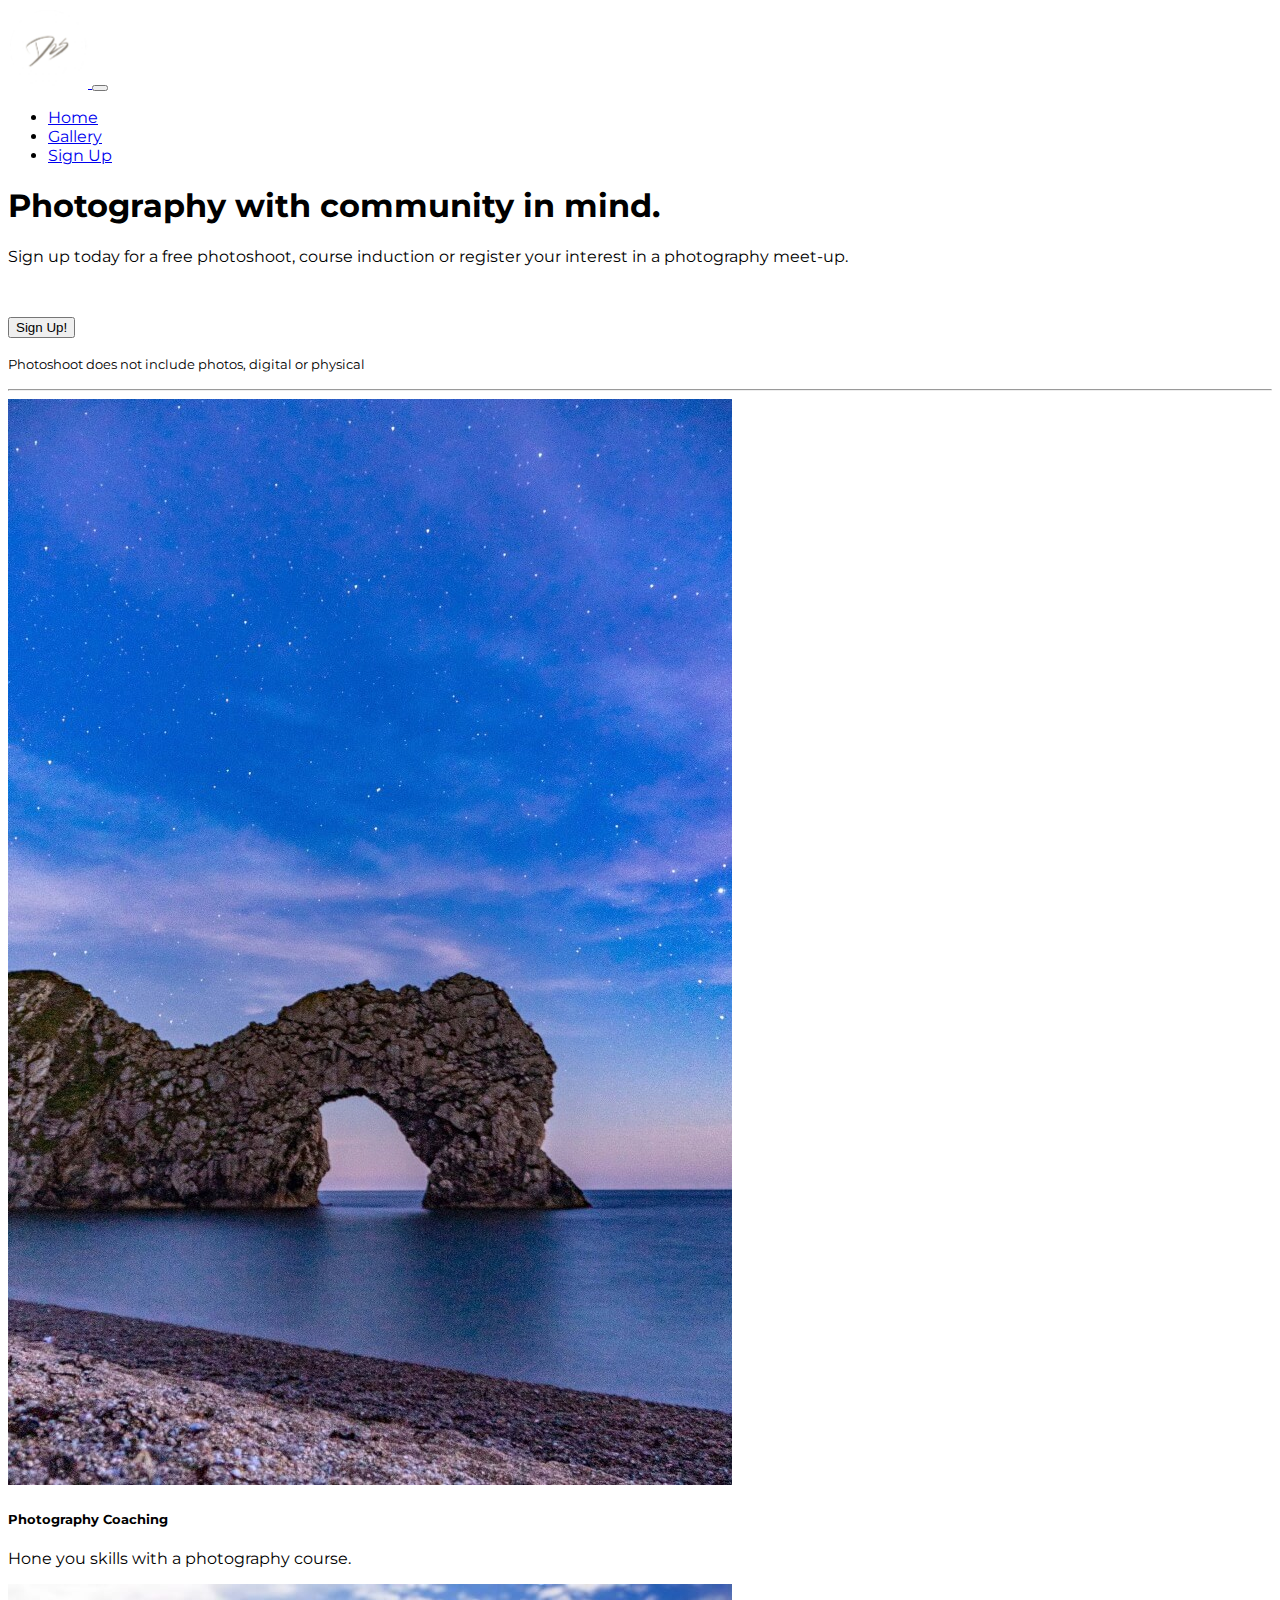
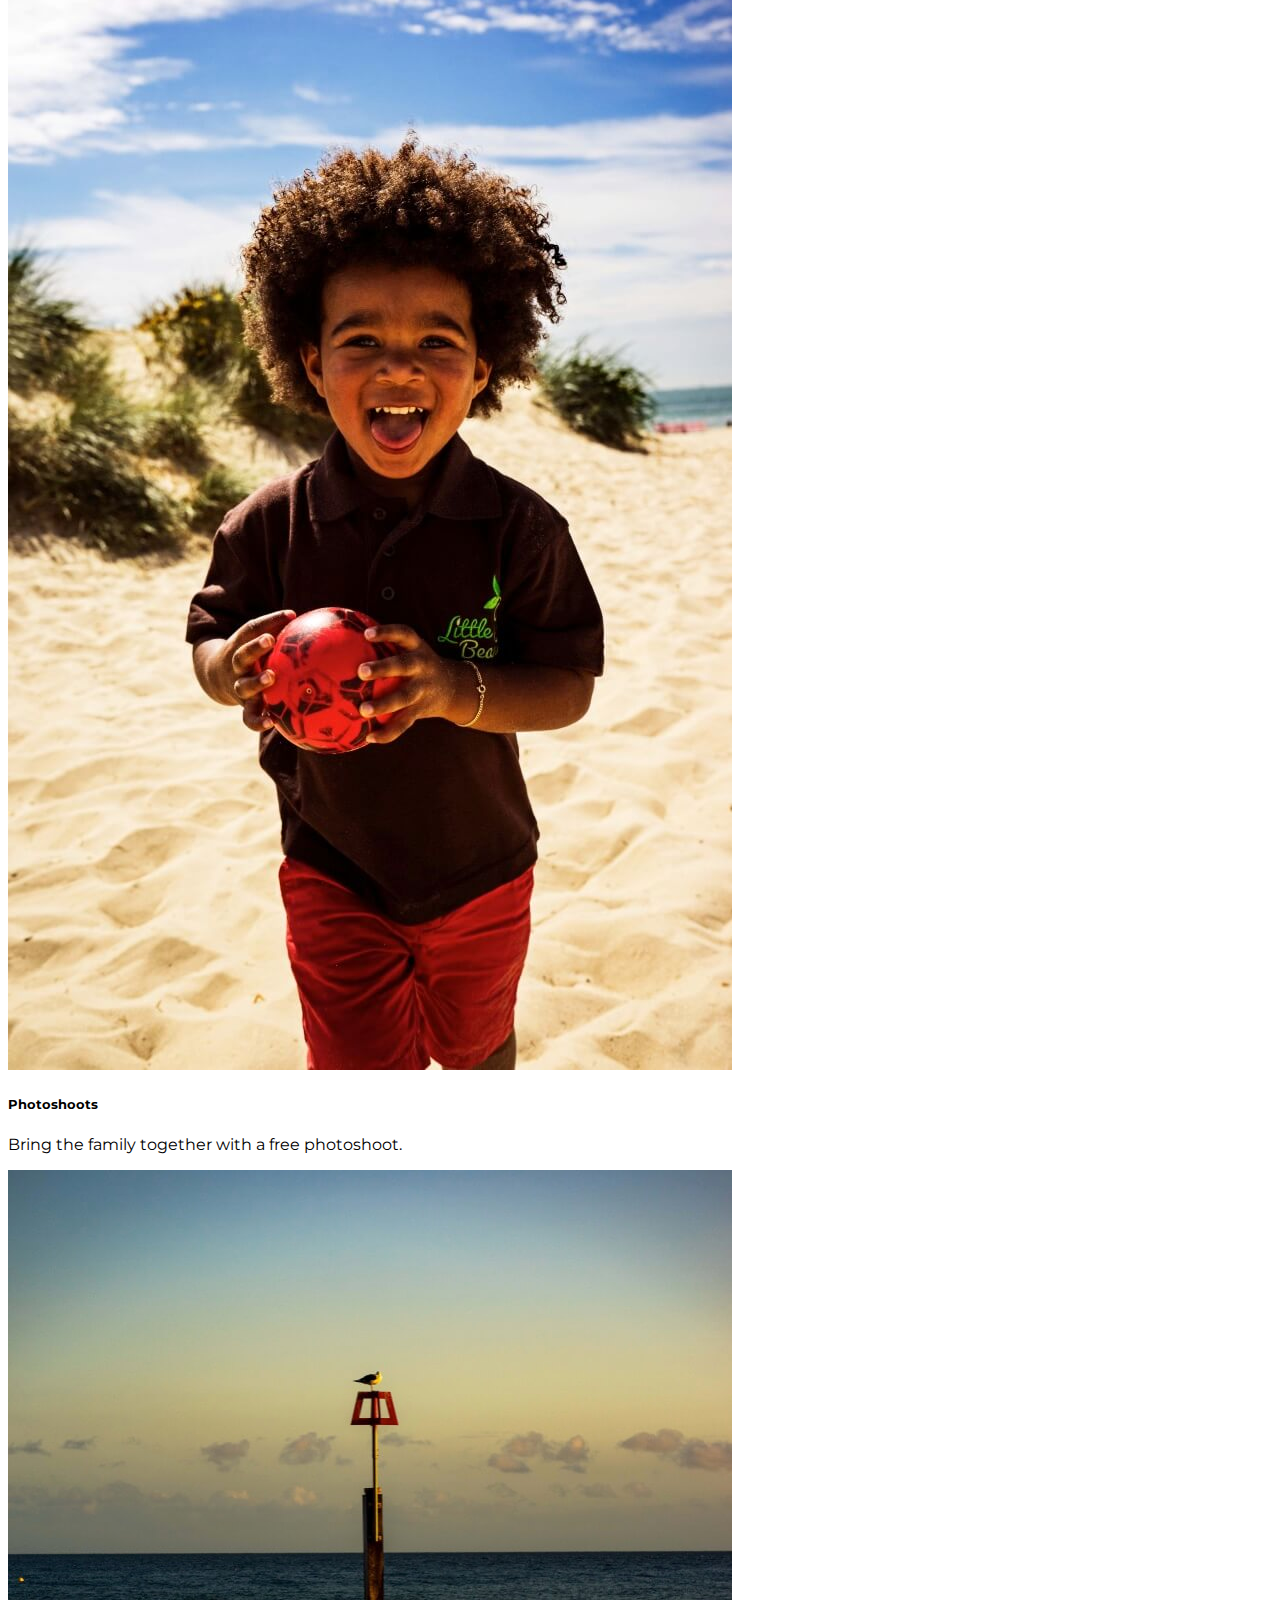
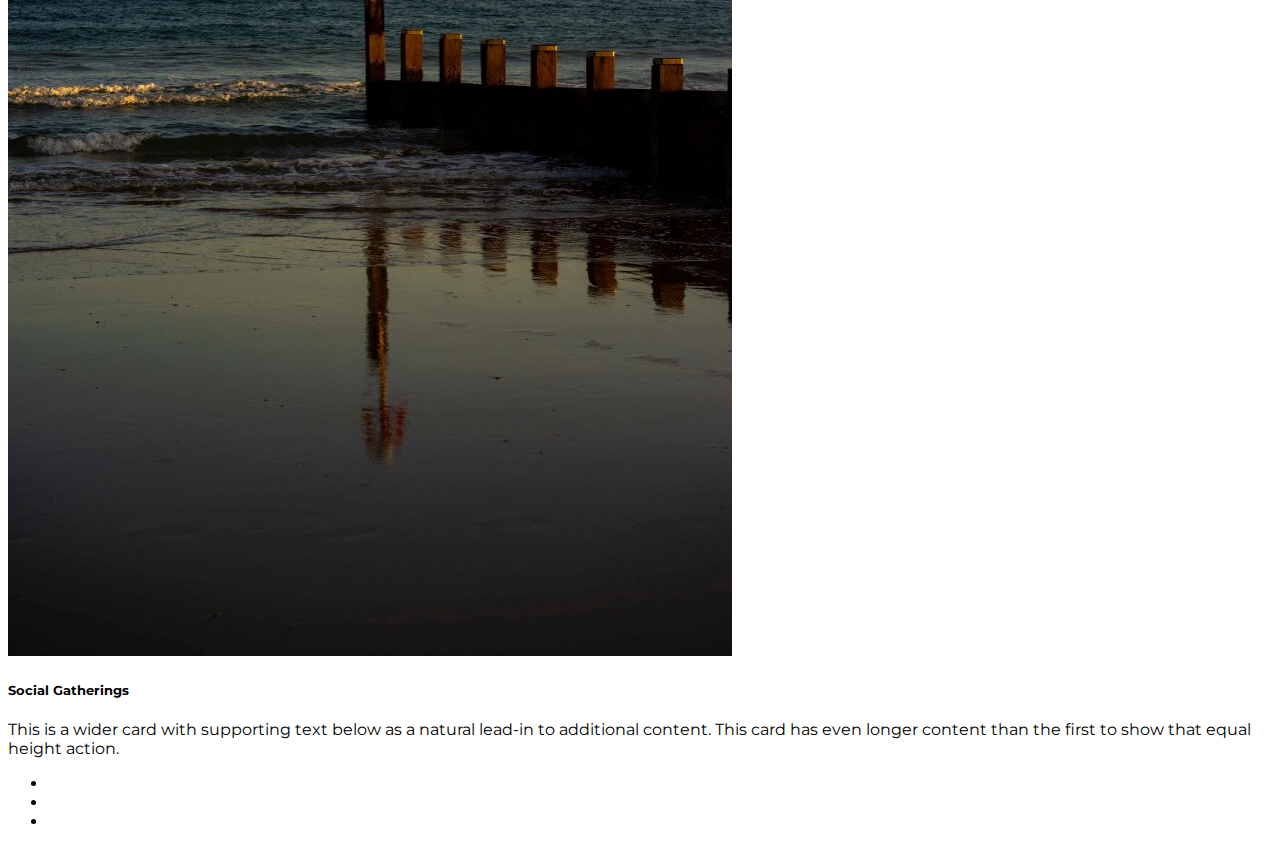
==== assets/index.html @ 5547cff1 "Updated swap out the carousel for jumbotron" ====
<!DOCTYPE html>
<html lang="en">
<head>
    <meta charset="UTF-8">
    <meta name="viewport" content="width=device-width, initial-scale=1.0">
    <title>D25 Photography</title>
    <link rel="stylesheet" href="https://cdn.jsdelivr.net/npm/bootstrap@4.5.3/dist/css/bootstrap.min.css" integrity="sha384-TX8t27EcRE3e/ihU7zmQxVncDAy5uIKz4rEkgIXeMed4M0jlfIDPvg6uqKI2xXr2" crossorigin="anonymous">
    <link rel="preconnect" href="https://fonts.gstatic.com">
    <link rel="stylesheet" href="https://use.fontawesome.com/releases/v5.6.1/css/all.css" integrity="sha384-gfdkjb5BdAXd+lj+gudLWI+BXq4IuLW5IT+brZEZsLFm++aCMlF1V92rMkPaX4PP" crossorigin="anonymous">
    <link href="https://fonts.googleapis.com/css2?family=Montserrat:ital,wght@0,100;0,200;0,300;0,400;0,500;0,600;0,700;1,100;1,200;1,300;1,400;1,500;1,600;1,700&family=Open+Sans:ital,wght@0,300;0,400;0,600;0,700;1,300;1,600;1,700&display=swap" rel="stylesheet">
    <link rel="stylesheet" href="css/style.css" type="text/css" />
</head>
<body>
  <!-- Navigation -->
<nav class="navbar navbar-expand-lg navbar-light">
  <div class="container-fluid">
    <a class="navbar-brand" href="#">
      <img src="./images/D25Photo.jpg" alt="" width="80" height="80" class="d-inline-block align-top">
    </a>
    <button class="navbar-toggler" type="button" data-bs-toggle="collapse" data-bs-target="#navbarNav" aria-controls="navbarNav" aria-expanded="false" aria-label="Toggle navigation">
      <span class="navbar-toggler-icon"></span>
    </button>
    <div class="collapse navbar-collapse" id="navbarNav">
      <ul class="navbar-nav">
        <li class="nav-item">
          <a class="nav-link active" aria-current="page" href="#">Home</a>
        </li>
        <li class="nav-item">
          <a class="nav-link" href="#">Gallery</a>
        </li>
        <li class="nav-item">
          <a class="nav-link" href="#">Sign Up</a>
        </li>
      </ul>
    </div>
  </div>
</nav>
<!-- /.Navigation -->

<!-- Shoutout -->
<div class="row">
            <div class="col-12">
                <section class="shoutout jumbotron text-center">
                    <h1>Photography with community in mind.</h1>
                    <p class="lead">Sign up today for a free photoshoot, course induction or register your interest in a photography meet-up.</p>
                        <span class="d-inline d-sm-none"><br></span>
                    <p><button class="btn btn-lg btn-success" data-toggle="modal" data-target="#signUpModal">Sign Up!</button></p>
                    <p class="text-muted"><small>Photoshoot does not include photos, digital or physical</small></p>
                </section>
            </div>
        </div>
<!-- /.Shoutout -->
<hr>
<!-- Sales Pitch -->
<div class="row row-cols-1 row-cols-md-3 g-4">
  <div class="col">
    <div class="card h-100">
      <img src="./images/DDoor.jpeg" class="card-img-top" alt="...">
      <div class="card-body">
        <h5 class="card-title">Photography Coaching</h5>
        <p class="card-text">Hone you skills with a photography course.</p>
      </div>
    </div>
  </div>
  <div class="col">
    <div class="card h-100">
      <img src="./images/LilBean2.jpeg" class="card-img-top" alt="...">
      <div class="card-body">
        <h5 class="card-title">Photoshoots</h5>
        <p class="card-text">Bring the family together with a free photoshoot.</p>
      </div>
    </div>
  </div>
  <div class="col">
    <div class="card h-100">
      <img src="./images/BBeach.jpeg" class="card-img-top" alt="...">
      <div class="card-body">
        <h5 class="card-title">Social Gatherings</h5>
        <p class="card-text">This is a wider card with supporting text below as a natural lead-in to additional content. This card has even longer content than the first to show that equal height action.</p>
      </div>
    </div>
  </div>
</div>
<!-- /.Sales Pitch -->

<!-- Social -->
<footer>
        <ul class="social-networks text-center">
            <li><a href="https://www.facebook.com" target="_blank"><i class="fab fa-facebook"></i></a></li>
            <li><a href="https://www.twitter.com" target="_blank"><i class="fab fa-twitter-square"></i></a></li>
            <li><a href="https://www.instagram.com" target="_blank"><i class="fab fa-instagram"></i></a></li>
        </ul>
</footer>
<!-- /.Social -->

    <script src="https://code.jquery.com/jquery-3.3.1.slim.min.js" integrity="sha384-q8i/X+965DzO0rT7abK41JStQIAqVgRVzpbzo5smXKp4YfRvH+8abtTE1Pi6jizo" crossorigin="anonymous"></script>
    <script src="https://cdnjs.cloudflare.com/ajax/libs/popper.js/1.14.3/umd/popper.min.js" integrity="sha384-ZMP7rVo3mIykV+2+9J3UJ46jBk0WLaUAdn689aCwoqbBJiSnjAK/l8WvCWPIPm49" crossorigin="anonymous"></script>
    <script src="https://stackpath.bootstrapcdn.com/bootstrap/4.1.3/js/bootstrap.min.js" integrity="sha384-ChfqqxuZUCnJSK3+MXmPNIyE6ZbWh2IMqE241rYiqJxyMiZ6OW/JmZQ5stwEULTy" crossorigin="anonymous"></script>
</body>

</html>
---- assets/css/style.css ----
body {
    font-family: Montserrat, sans-serif;
}
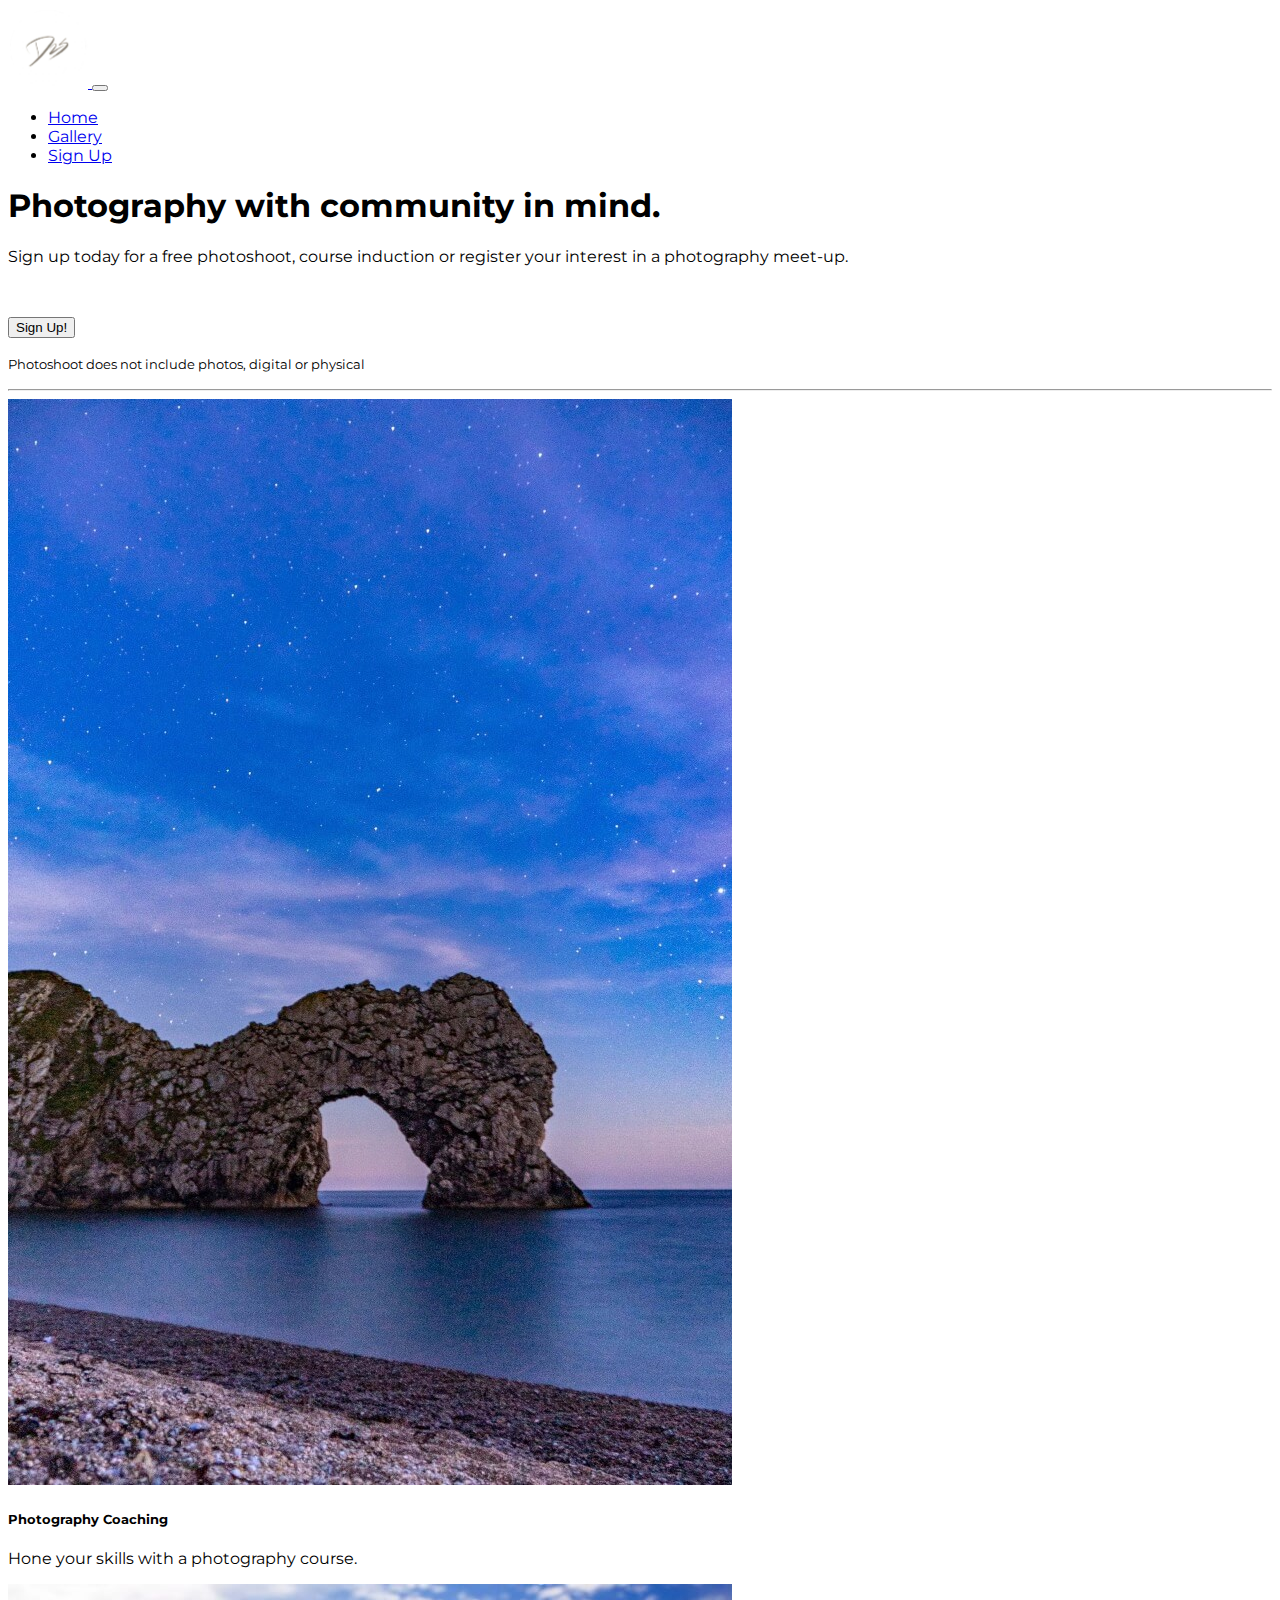
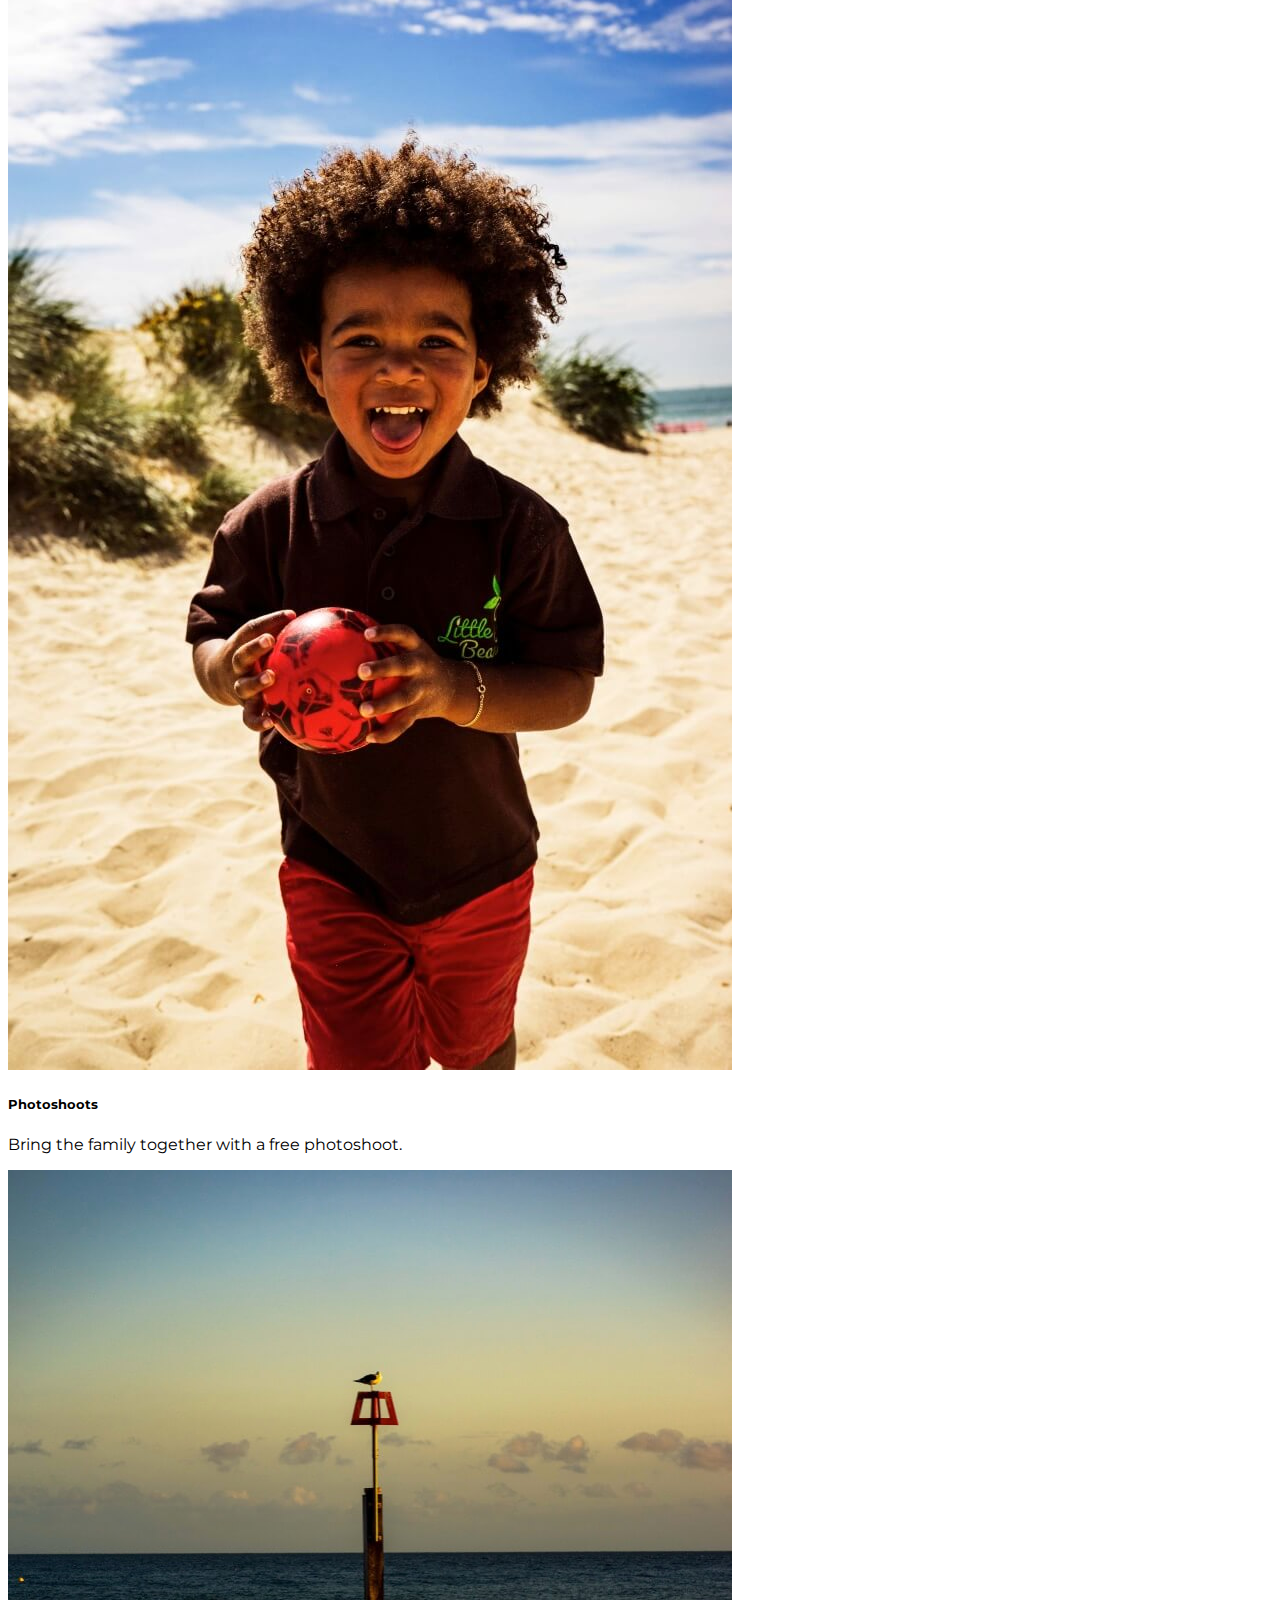
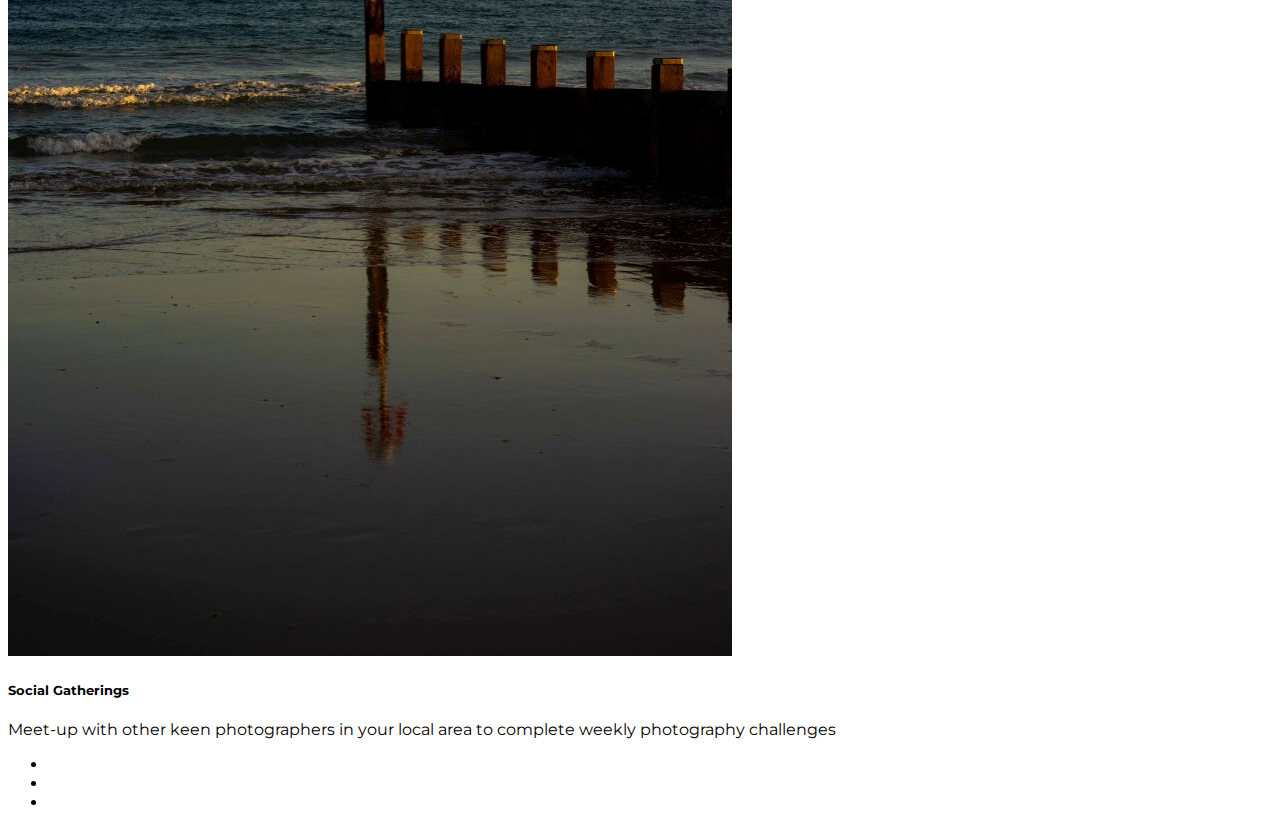
==== commit 0bae366c: "Updated galley page and photos" ====
--- a/assets/index.html
+++ b/assets/index.html
@@ -26,7 +26,7 @@
           <a class="nav-link active" aria-current="page" href="#">Home</a>
         </li>
         <li class="nav-item">
-          <a class="nav-link" href="#">Gallery</a>
+          <a class="nav-link" href="gallery.html">Gallery</a>
         </li>
         <li class="nav-item">
           <a class="nav-link" href="#">Sign Up</a>
@@ -58,7 +58,7 @@
       <img src="./images/DDoor.jpeg" class="card-img-top" alt="...">
       <div class="card-body">
         <h5 class="card-title">Photography Coaching</h5>
-        <p class="card-text">Hone you skills with a photography course.</p>
+        <p class="card-text">Hone your skills with a photography course.</p>
       </div>
     </div>
   </div>
@@ -76,7 +76,7 @@
       <img src="./images/BBeach.jpeg" class="card-img-top" alt="...">
       <div class="card-body">
         <h5 class="card-title">Social Gatherings</h5>
-        <p class="card-text">This is a wider card with supporting text below as a natural lead-in to additional content. This card has even longer content than the first to show that equal height action.</p>
+        <p class="card-text">Meet-up with other keen photographers in your local area to complete weekly photography challenges</p>
       </div>
     </div>
   </div>
--- a/assets/css/style.css
+++ b/assets/css/style.css
@@ -2,3 +2,14 @@
     font-family: Montserrat, sans-serif;
 }
 
+.photo-gallery {
+    clear: both;
+    line-height: 0;
+    column-count: 4;
+    column-gap: 5px;
+    
+}
+
+.photo-gallery img{
+    width: 100%;
+}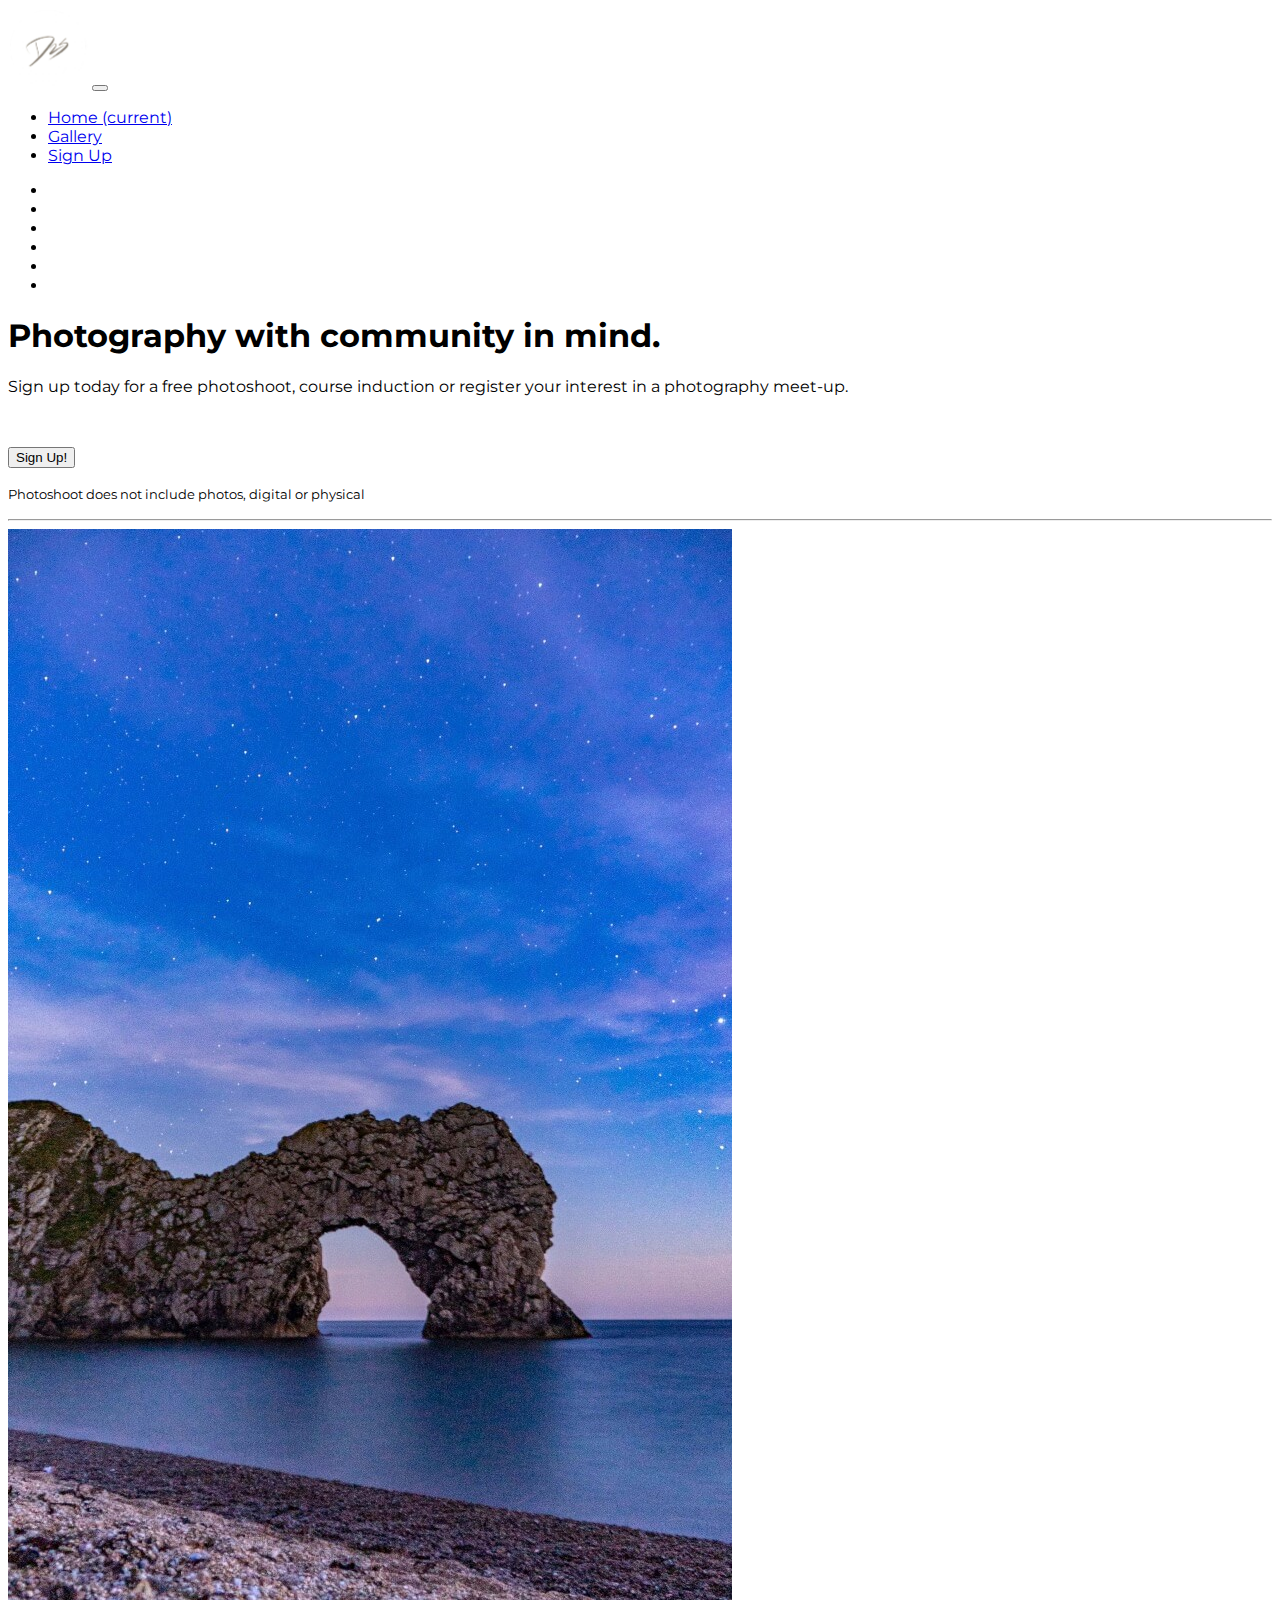
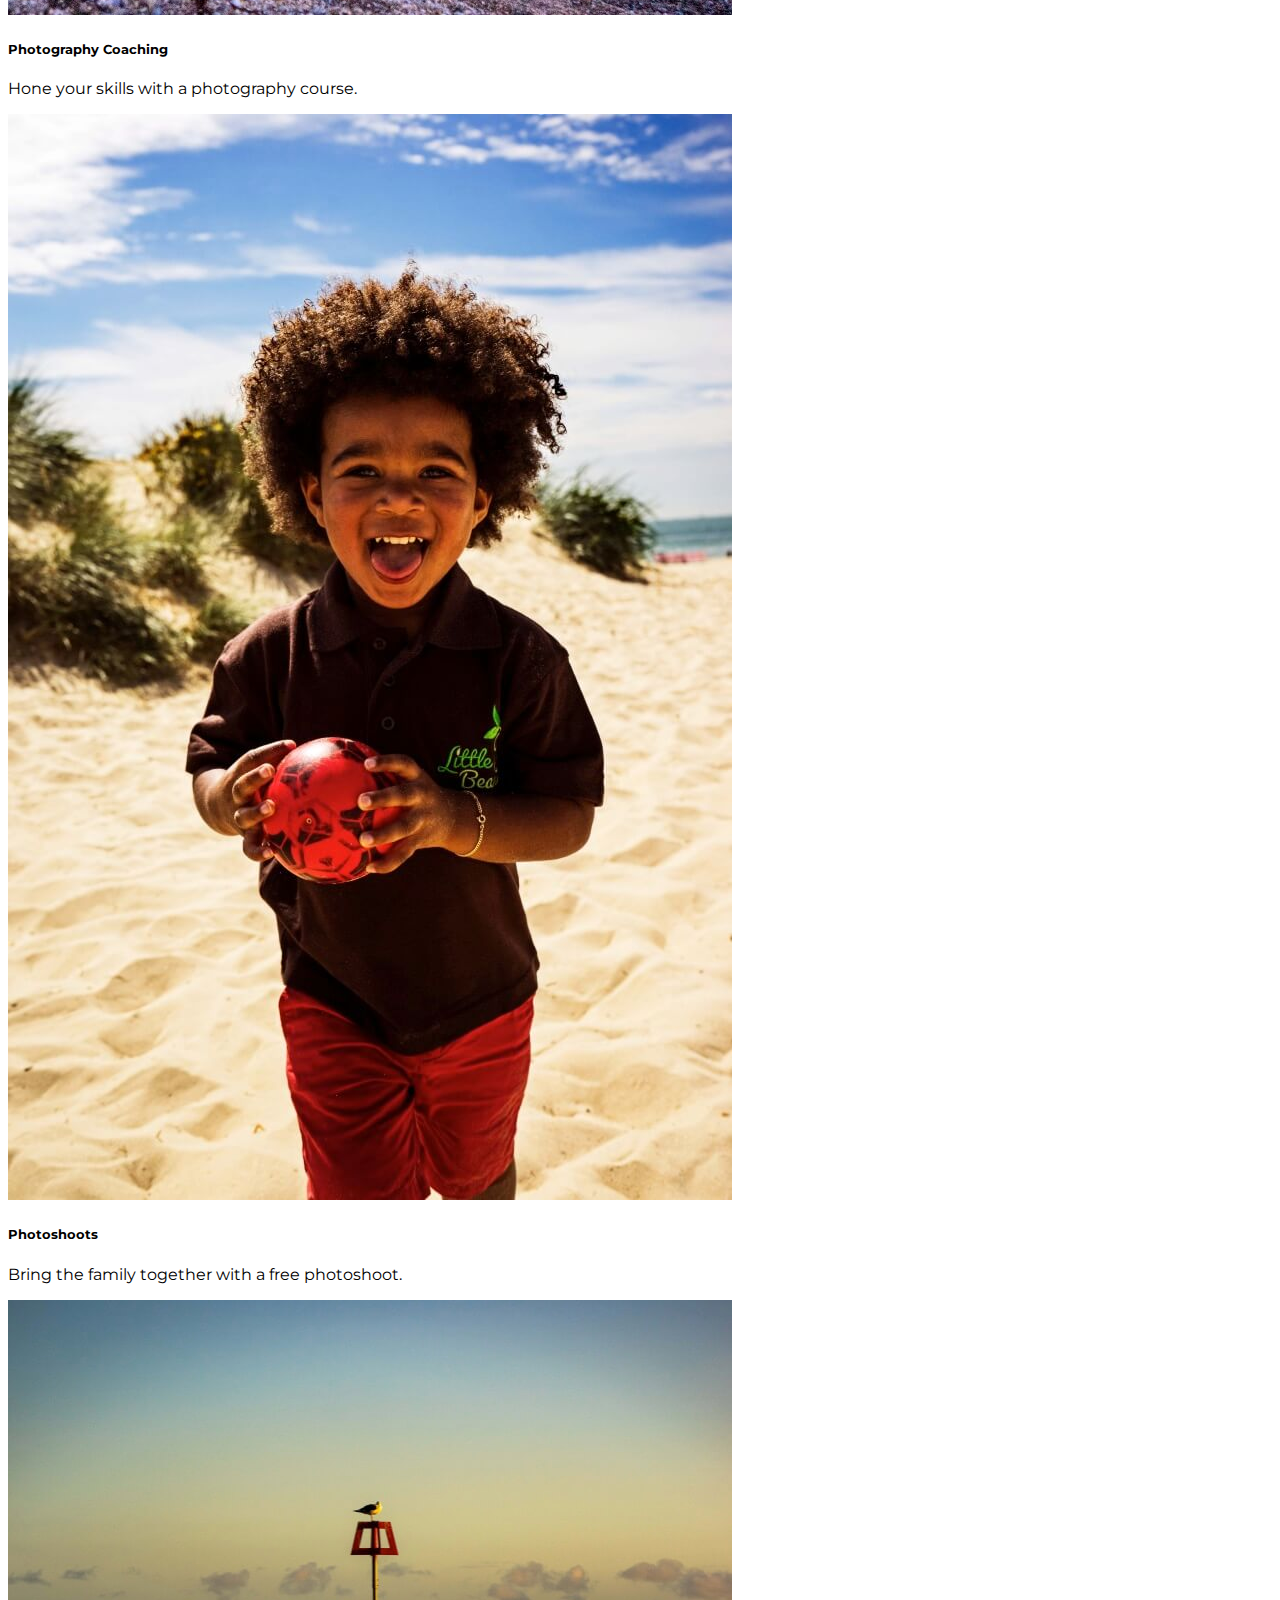
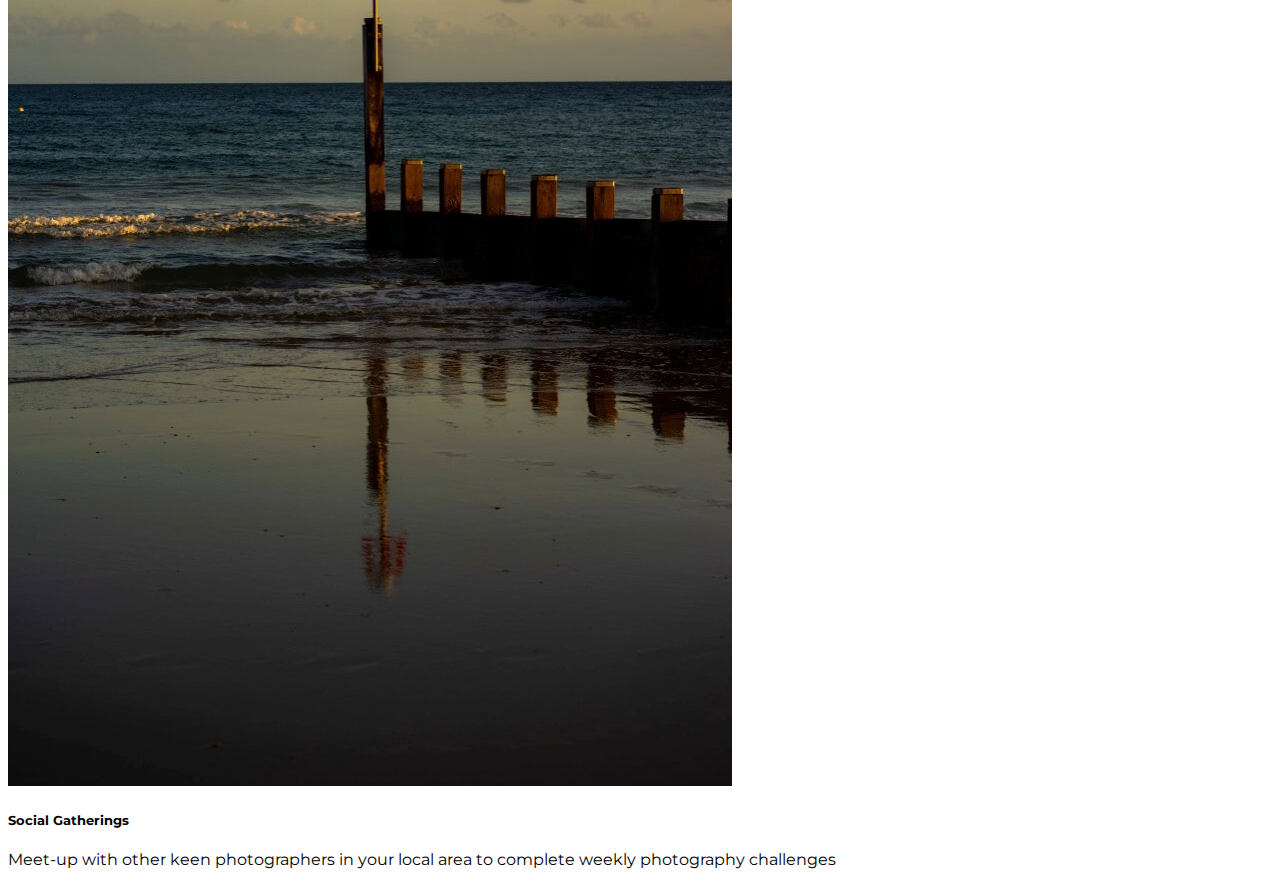
==== commit fbc50f3c: "Updated navbar by adding social links, added cards to gallery and setup signup page" ====
--- a/assets/index.html
+++ b/assets/index.html
@@ -12,29 +12,38 @@
 </head>
 <body>
   <!-- Navigation -->
-<nav class="navbar navbar-expand-lg navbar-light">
-  <div class="container-fluid">
-    <a class="navbar-brand" href="#">
-      <img src="./images/D25Photo.jpg" alt="" width="80" height="80" class="d-inline-block align-top">
-    </a>
-    <button class="navbar-toggler" type="button" data-bs-toggle="collapse" data-bs-target="#navbarNav" aria-controls="navbarNav" aria-expanded="false" aria-label="Toggle navigation">
-      <span class="navbar-toggler-icon"></span>
-    </button>
-    <div class="collapse navbar-collapse" id="navbarNav">
-      <ul class="navbar-nav">
-        <li class="nav-item">
-          <a class="nav-link active" aria-current="page" href="#">Home</a>
-        </li>
-        <li class="nav-item">
-          <a class="nav-link" href="gallery.html">Gallery</a>
-        </li>
-        <li class="nav-item">
-          <a class="nav-link" href="#">Sign Up</a>
+<header>
+   <div class="navigation-container"></div>
+   <nav class="navbar navbar-light navbar-expand-sm">
+       <img src="./images/D25Photo.jpg" width="80" height="80" alt="D25 Photography Logo" loading="lazy">
+  <button class="navbar-toggler" type="button" data-toggle="collapse" data-target="#navbarText" aria-controls="navbarText" aria-expanded="false" aria-label="Toggle navigation">
+    <span class="navbar-toggler-icon"></span>
+  </button>
+  <div class="collapse navbar-collapse" id="navbarText">
+    <ul class="navbar-nav mr-auto">
+      <li class="nav-item active">
+        <a class="nav-link" href="index.html">Home <span class="sr-only">(current)</span></a>
+      </li>
+      <li class="nav-item">
+        <a class="nav-link" href="gallery.html">Gallery</a>
+      </li>
+       <li class="nav-item">
+        <a class="nav-link" href="signup.html">Sign Up</a></li>
+    </ul>
+    <ul class="navbar-nav flex-row flex-wrap ms-md-auto">
+         <li class="nav-item col-6 col-md-auto">
+         <li><a href="https://www.facebook.com" target="_blank"><i class="fab fa-facebook"></i></a></li>
+         </li>
+         <li class="nav-item col-6 col-md-auto">
+         <li><a href="https://www.twitter.com" target="_blank"><i class="fab fa-twitter-square"></i></a></li>
+         </li>
+         <li class="nav-item col-6 col-md-auto">
+         <li><a href="https://www.instagram.com" target="_blank"><i class="fab fa-instagram"></i></a></li>
         </li>
       </ul>
     </div>
-  </div>
-</nav>
+   </nav>
+</header>
 <!-- /.Navigation -->
 
 <!-- Shoutout -->
@@ -83,16 +92,6 @@
 </div>
 <!-- /.Sales Pitch -->
 
-<!-- Social -->
-<footer>
-        <ul class="social-networks text-center">
-            <li><a href="https://www.facebook.com" target="_blank"><i class="fab fa-facebook"></i></a></li>
-            <li><a href="https://www.twitter.com" target="_blank"><i class="fab fa-twitter-square"></i></a></li>
-            <li><a href="https://www.instagram.com" target="_blank"><i class="fab fa-instagram"></i></a></li>
-        </ul>
-</footer>
-<!-- /.Social -->
-
     <script src="https://code.jquery.com/jquery-3.3.1.slim.min.js" integrity="sha384-q8i/X+965DzO0rT7abK41JStQIAqVgRVzpbzo5smXKp4YfRvH+8abtTE1Pi6jizo" crossorigin="anonymous"></script>
     <script src="https://cdnjs.cloudflare.com/ajax/libs/popper.js/1.14.3/umd/popper.min.js" integrity="sha384-ZMP7rVo3mIykV+2+9J3UJ46jBk0WLaUAdn689aCwoqbBJiSnjAK/l8WvCWPIPm49" crossorigin="anonymous"></script>
     <script src="https://stackpath.bootstrapcdn.com/bootstrap/4.1.3/js/bootstrap.min.js" integrity="sha384-ChfqqxuZUCnJSK3+MXmPNIyE6ZbWh2IMqE241rYiqJxyMiZ6OW/JmZQ5stwEULTy" crossorigin="anonymous"></script>
--- a/assets/css/style.css
+++ b/assets/css/style.css
@@ -1,5 +1,9 @@
 body {
     font-family: Montserrat, sans-serif;
+}
+
+#i {
+ color: black;
 }
 
 .photo-gallery {
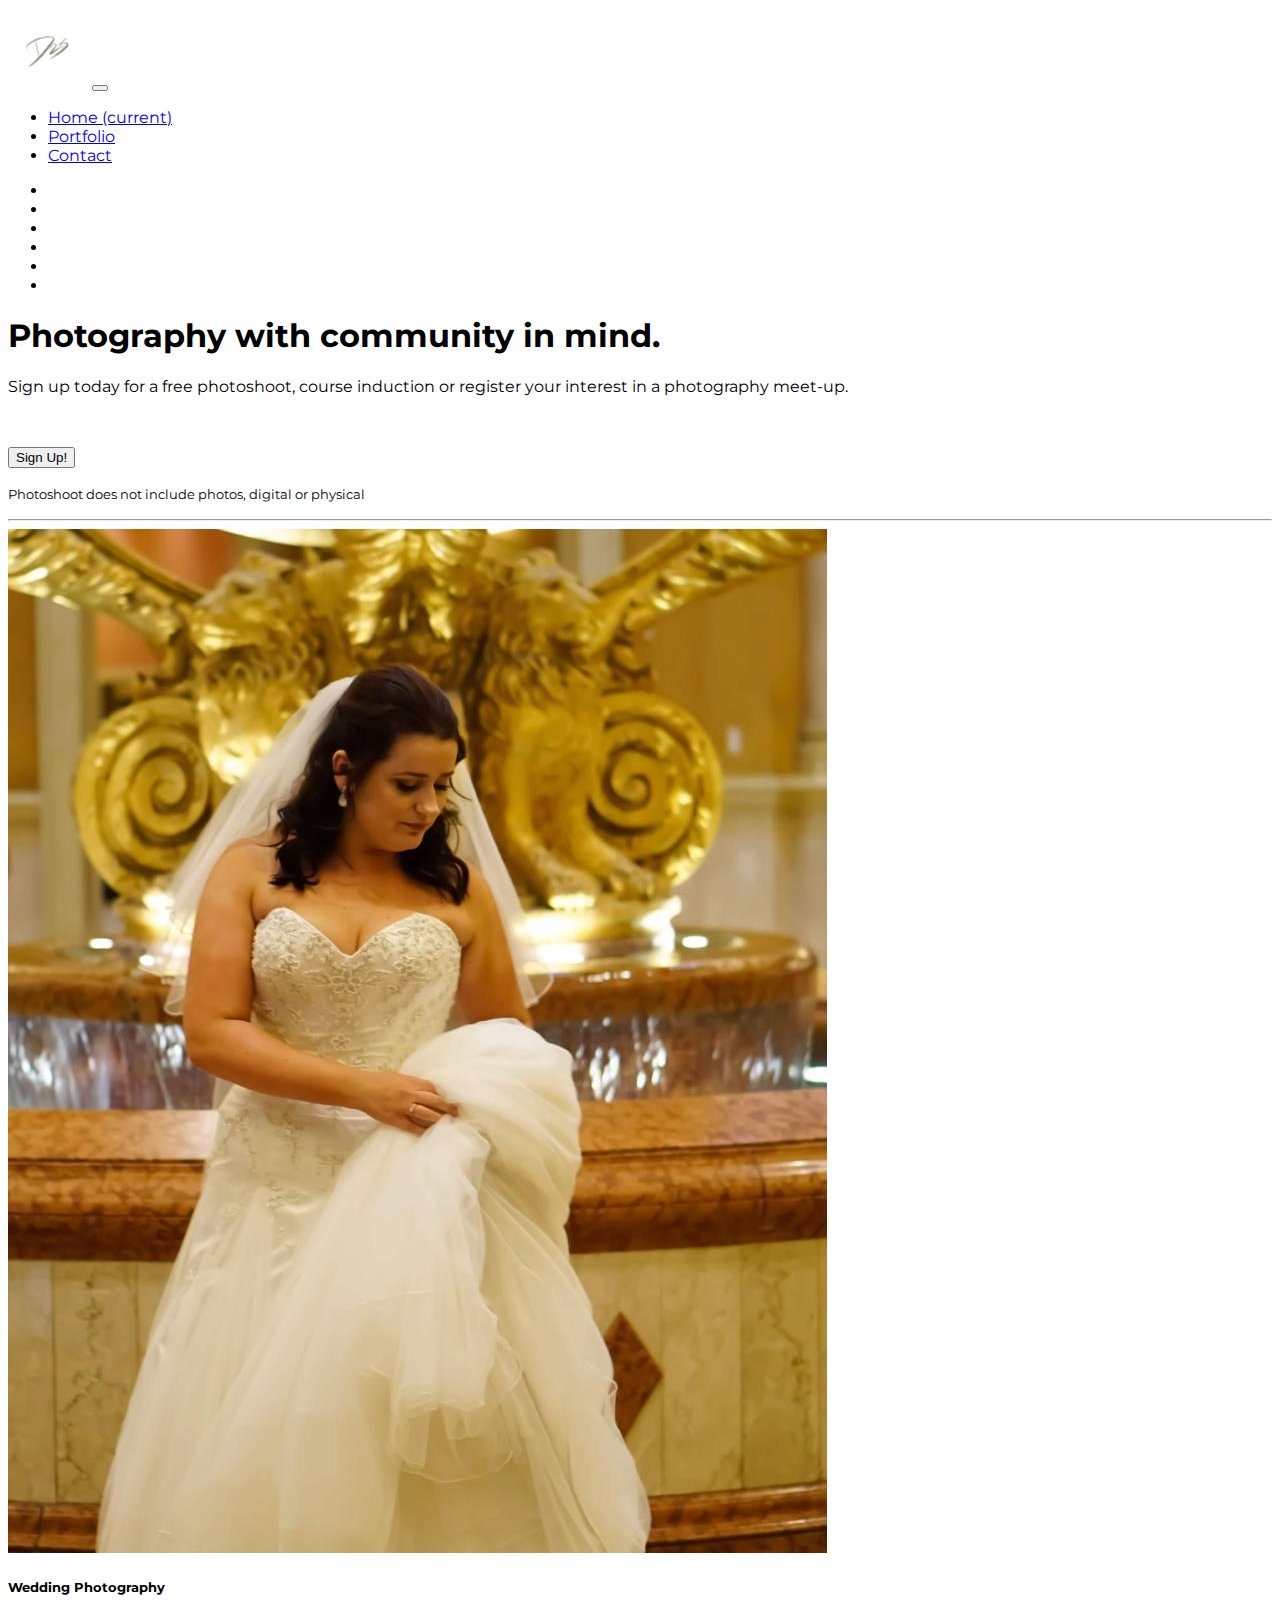
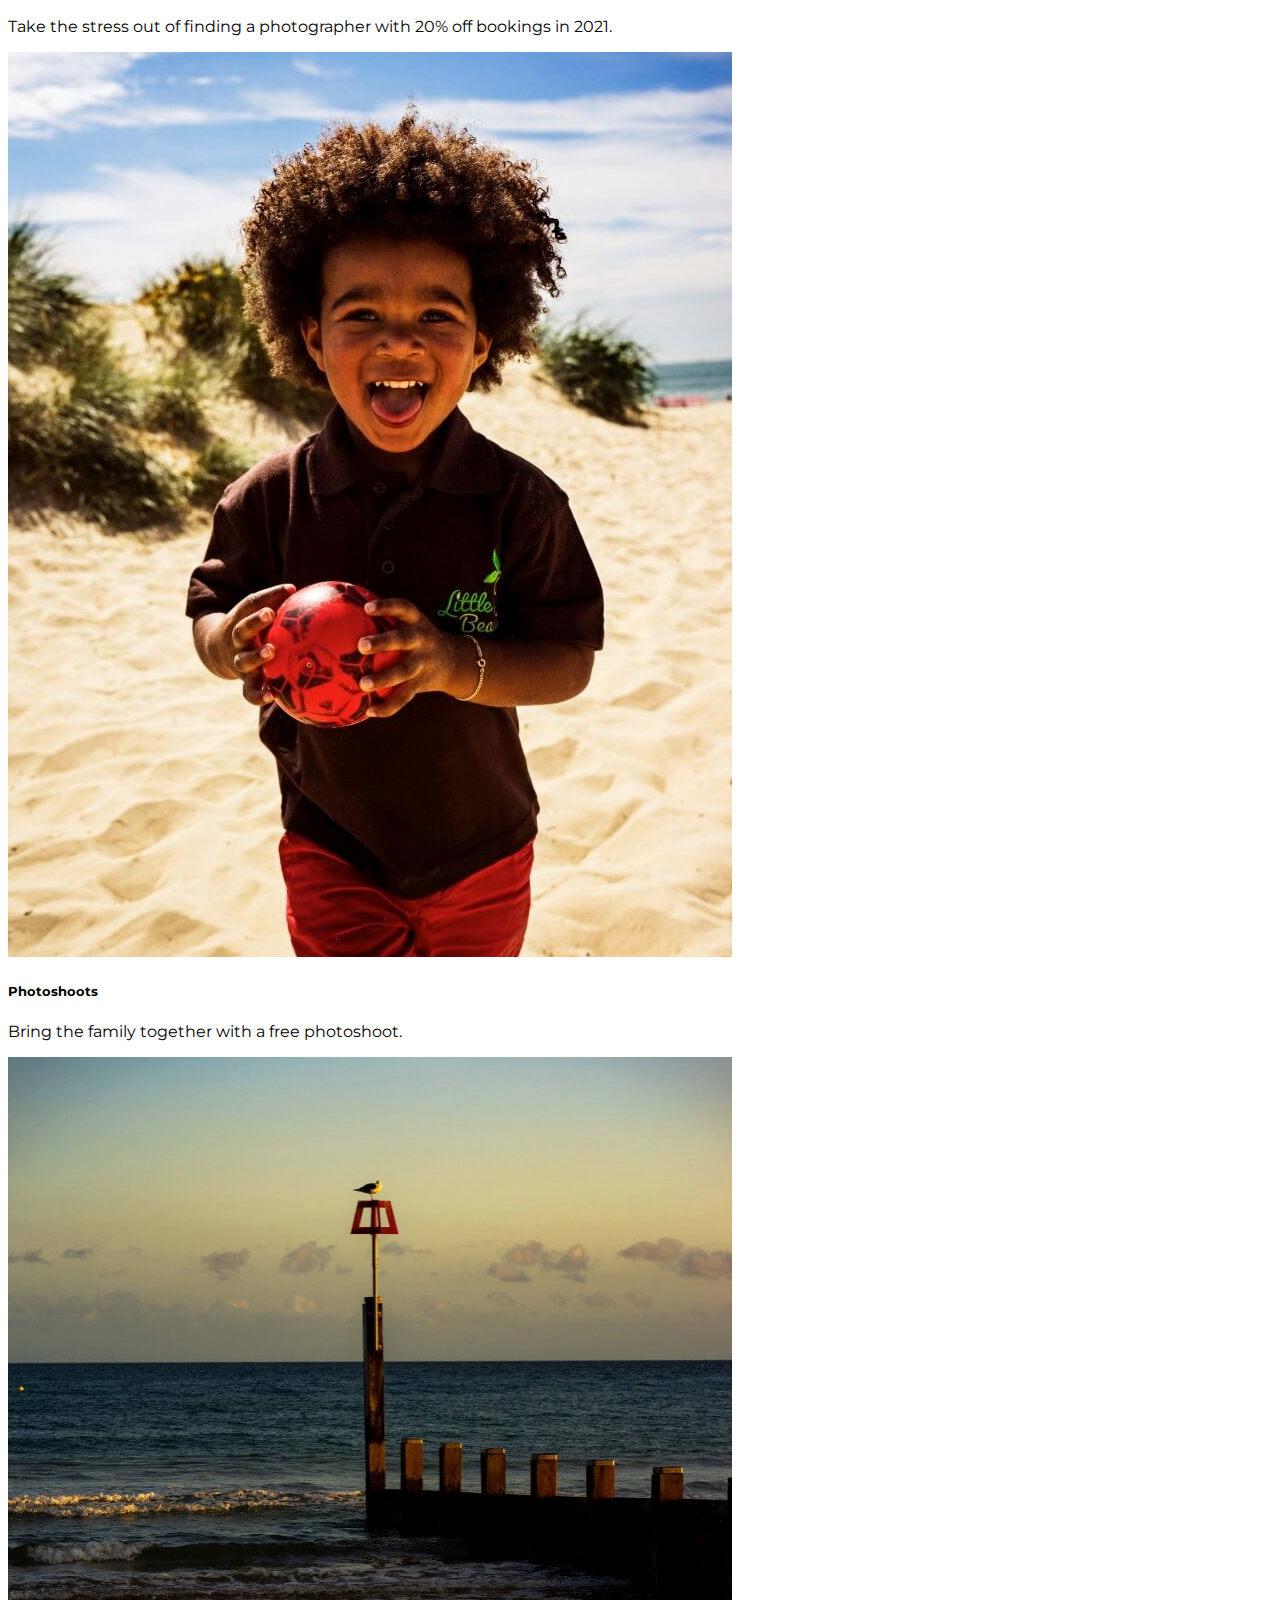
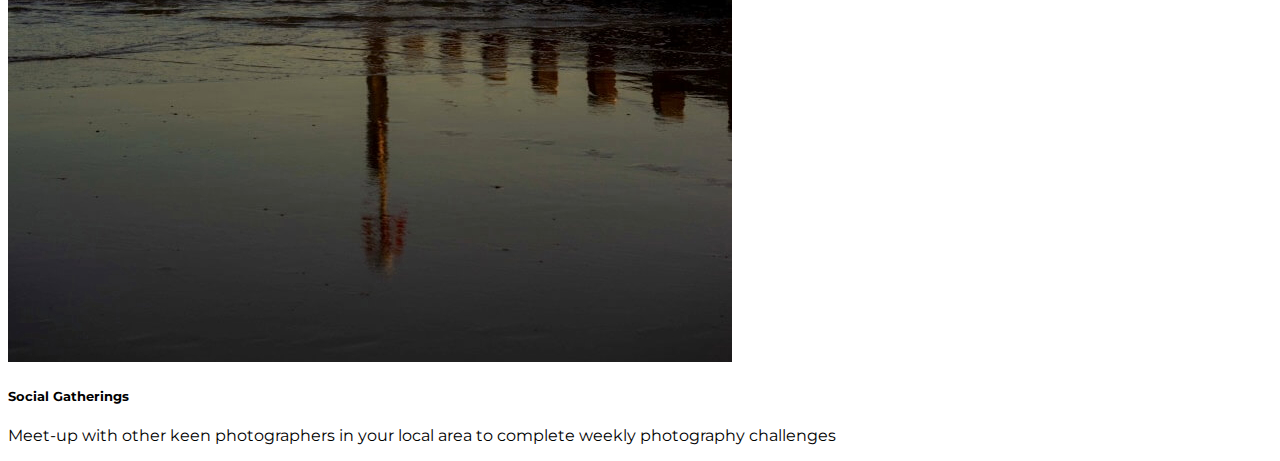
==== commit e02e9842: "Updated Home with new photos and a wedding sale feature.  Portfolio with new photos and less cards f" ====
--- a/assets/index.html
+++ b/assets/index.html
@@ -22,13 +22,11 @@
   <div class="collapse navbar-collapse" id="navbarText">
     <ul class="navbar-nav mr-auto">
       <li class="nav-item active">
-        <a class="nav-link" href="index.html">Home <span class="sr-only">(current)</span></a>
-      </li>
+        <a class="nav-link" href="index.html">Home <span class="sr-only">(current)</span></a></li>
       <li class="nav-item">
-        <a class="nav-link" href="gallery.html">Gallery</a>
-      </li>
+        <a class="nav-link" href="gallery.html">Portfolio</a></li>
        <li class="nav-item">
-        <a class="nav-link" href="signup.html">Sign Up</a></li>
+        <a class="nav-link" href="signup.html">Contact</a></li>
     </ul>
     <ul class="navbar-nav flex-row flex-wrap ms-md-auto">
          <li class="nav-item col-6 col-md-auto">
@@ -64,10 +62,10 @@
 <div class="row row-cols-1 row-cols-md-3 g-4">
   <div class="col">
     <div class="card h-100">
-      <img src="./images/DDoor.jpeg" class="card-img-top" alt="...">
+      <img src="./images/WeddingP.jpeg" class="card-img-top" alt="...">
       <div class="card-body">
-        <h5 class="card-title">Photography Coaching</h5>
-        <p class="card-text">Hone your skills with a photography course.</p>
+        <h5 class="card-title">Wedding Photography</h5>
+        <p class="card-text">Take the stress out of finding a photographer with 20% off bookings in 2021.</p>
       </div>
     </div>
   </div>
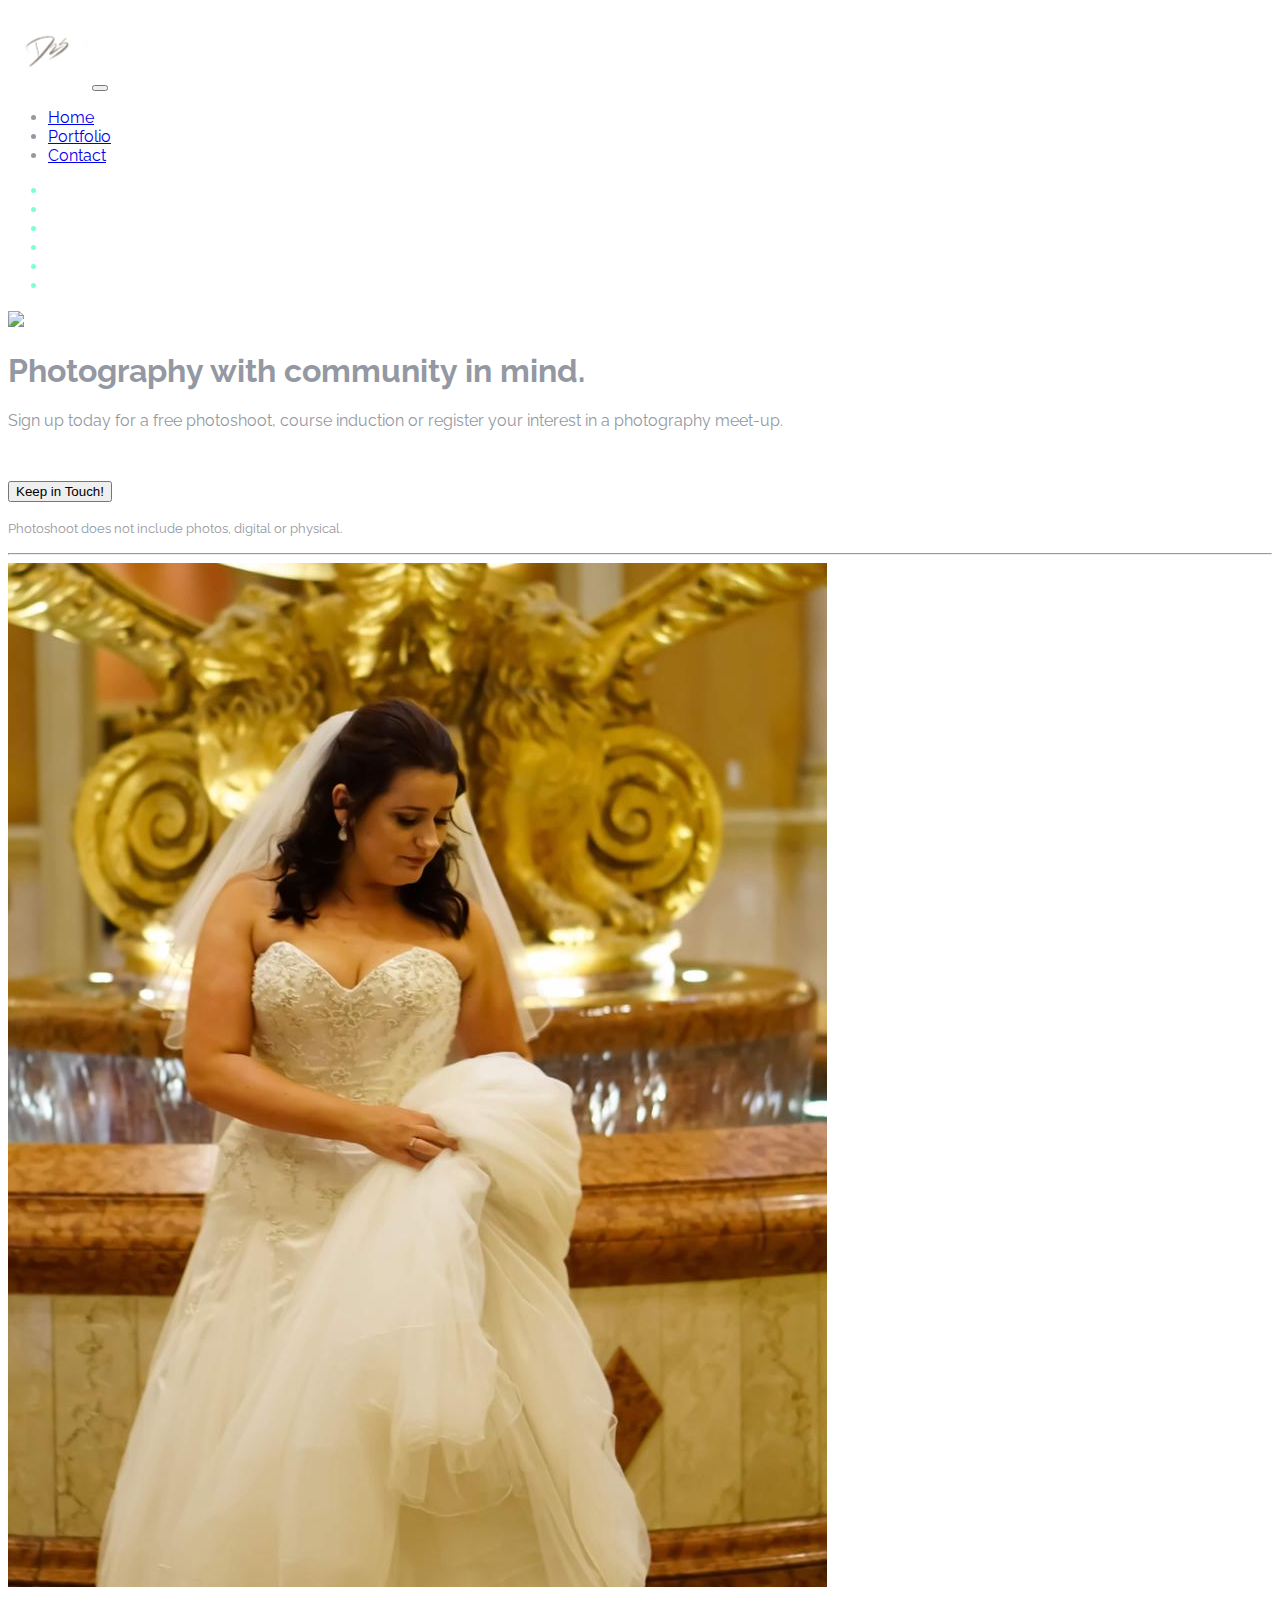
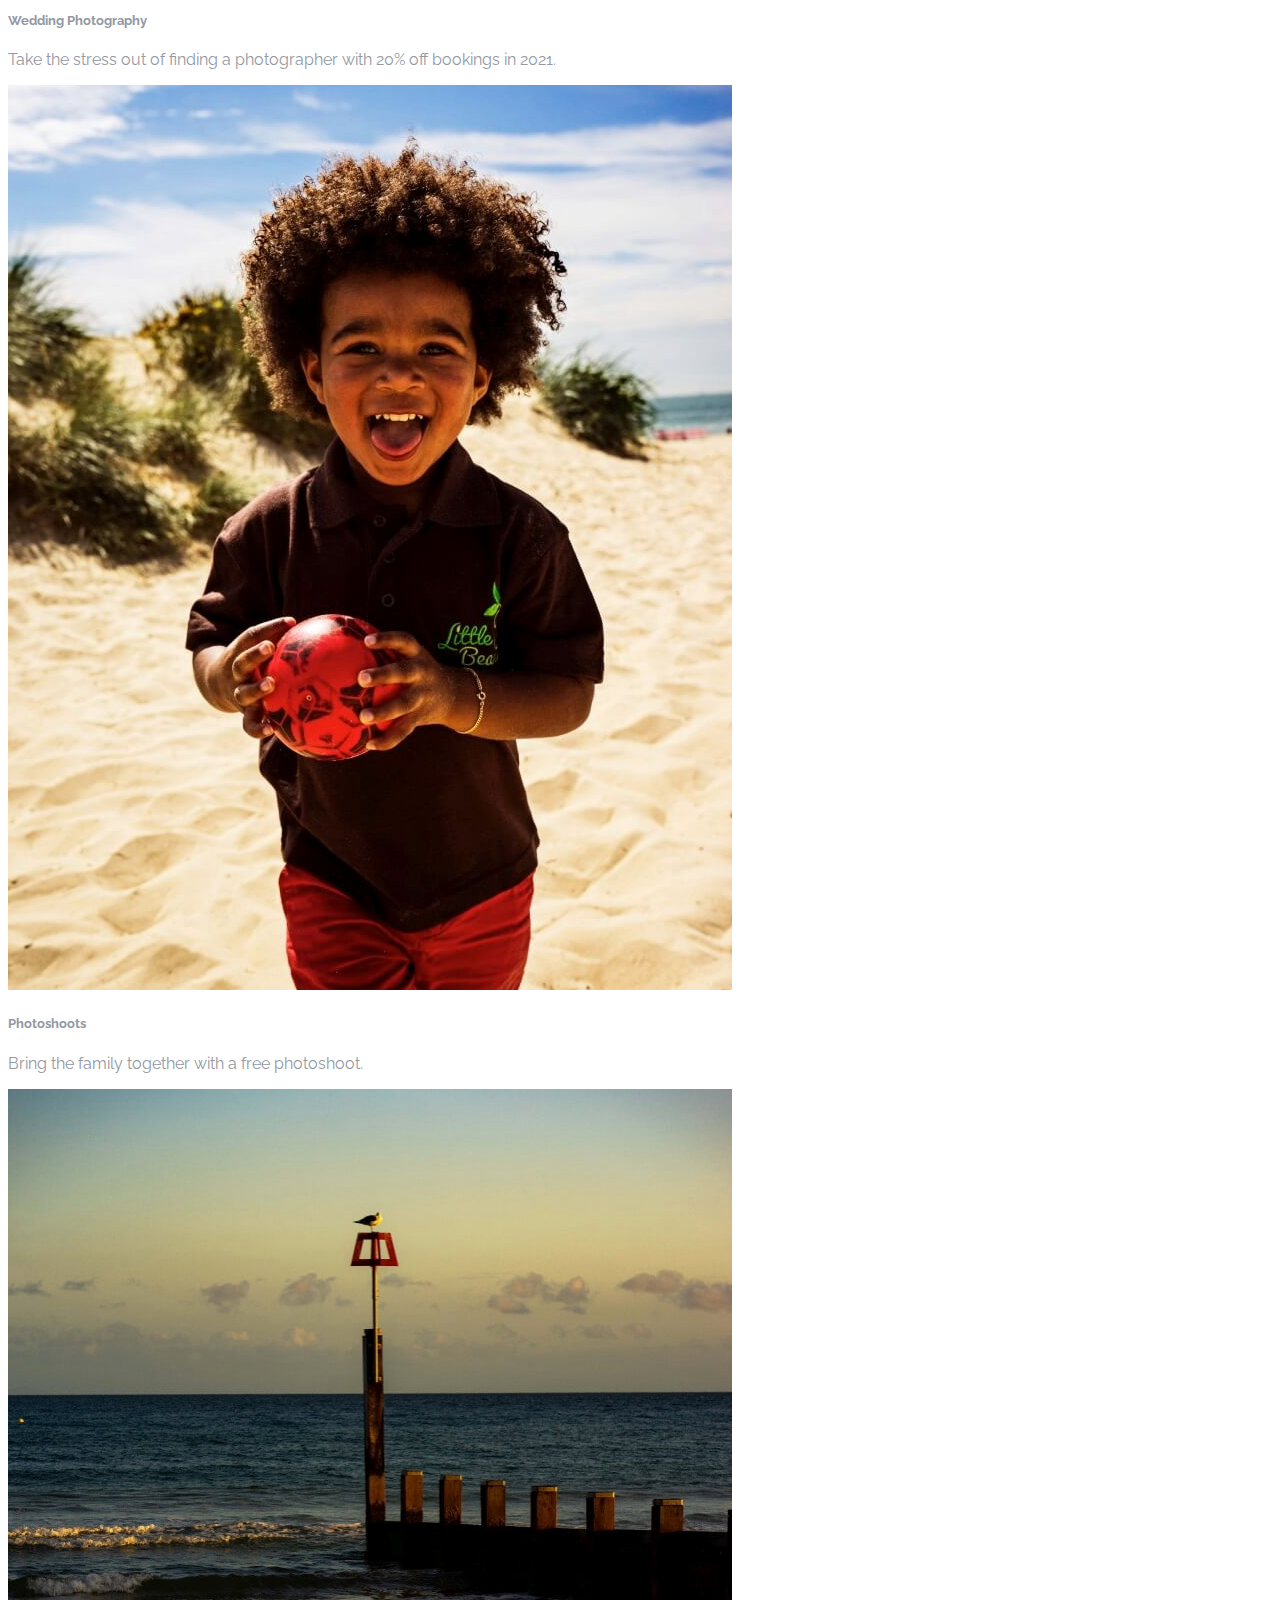
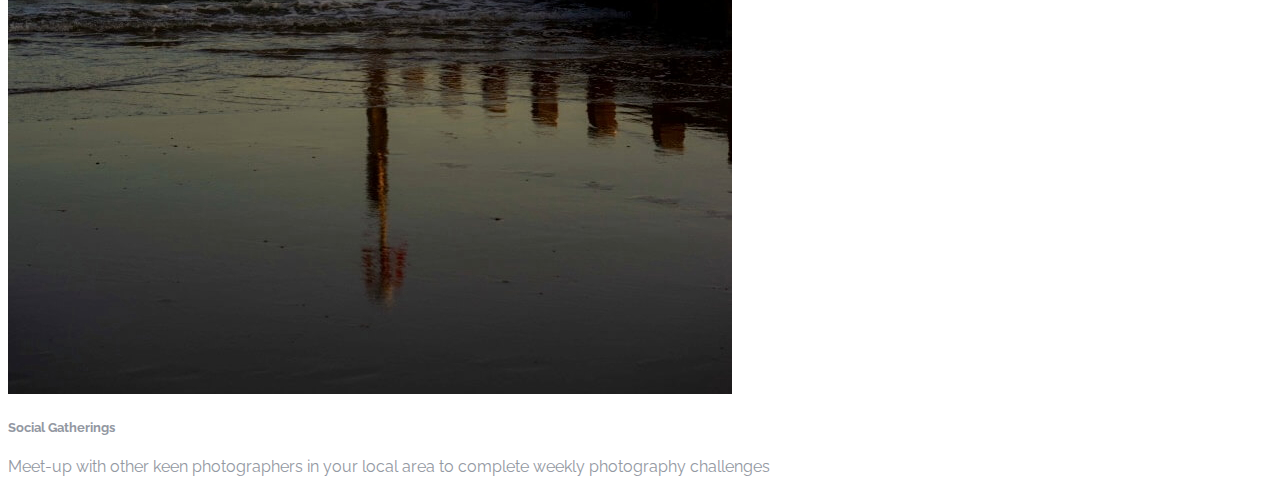
==== commit 7bdd78d1: "added css styling to the contact page" ====
--- a/assets/index.html
+++ b/assets/index.html
@@ -7,7 +7,8 @@
     <link rel="stylesheet" href="https://cdn.jsdelivr.net/npm/bootstrap@4.5.3/dist/css/bootstrap.min.css" integrity="sha384-TX8t27EcRE3e/ihU7zmQxVncDAy5uIKz4rEkgIXeMed4M0jlfIDPvg6uqKI2xXr2" crossorigin="anonymous">
     <link rel="preconnect" href="https://fonts.gstatic.com">
     <link rel="stylesheet" href="https://use.fontawesome.com/releases/v5.6.1/css/all.css" integrity="sha384-gfdkjb5BdAXd+lj+gudLWI+BXq4IuLW5IT+brZEZsLFm++aCMlF1V92rMkPaX4PP" crossorigin="anonymous">
-    <link href="https://fonts.googleapis.com/css2?family=Montserrat:ital,wght@0,100;0,200;0,300;0,400;0,500;0,600;0,700;1,100;1,200;1,300;1,400;1,500;1,600;1,700&family=Open+Sans:ital,wght@0,300;0,400;0,600;0,700;1,300;1,600;1,700&display=swap" rel="stylesheet">
+    <link rel="preconnect" href="https://fonts.gstatic.com">
+    <link href="https://fonts.googleapis.com/css2?family=Raleway:ital,wght@0,100;0,200;0,300;0,400;0,500;0,600;0,700;1,100;1,200;1,300;1,400;1,500;1,600;1,700&display=swap" rel="stylesheet">
     <link rel="stylesheet" href="css/style.css" type="text/css" />
 </head>
 <body>
@@ -22,20 +23,20 @@
   <div class="collapse navbar-collapse" id="navbarText">
     <ul class="navbar-nav mr-auto">
       <li class="nav-item active">
-        <a class="nav-link" href="index.html">Home <span class="sr-only">(current)</span></a></li>
+        <a class="nav-link" href="index.html">Home</a></li>
       <li class="nav-item">
         <a class="nav-link" href="gallery.html">Portfolio</a></li>
        <li class="nav-item">
         <a class="nav-link" href="signup.html">Contact</a></li>
     </ul>
-    <ul class="navbar-nav flex-row flex-wrap ms-md-auto">
-         <li class="nav-item col-6 col-md-auto">
+    <ul class="navbar-nav flex-row flex-wrap ms-md-auto social-links">
+         <li class="nav-item col-6 col-md-auto navbar-social">
          <li><a href="https://www.facebook.com" target="_blank"><i class="fab fa-facebook"></i></a></li>
          </li>
-         <li class="nav-item col-6 col-md-auto">
+         <li class="snav-item col-6 col-md-auto social-links">
          <li><a href="https://www.twitter.com" target="_blank"><i class="fab fa-twitter-square"></i></a></li>
          </li>
-         <li class="nav-item col-6 col-md-auto">
+         <li class="nav-item col-6 col-md-auto social-links">
          <li><a href="https://www.instagram.com" target="_blank"><i class="fab fa-instagram"></i></a></li>
         </li>
       </ul>
@@ -46,16 +47,19 @@
 
 <!-- Shoutout -->
 <div class="row">
-            <div class="col-12">
-                <section class="shoutout jumbotron text-center">
-                    <h1>Photography with community in mind.</h1>
-                    <p class="lead">Sign up today for a free photoshoot, course induction or register your interest in a photography meet-up.</p>
-                        <span class="d-inline d-sm-none"><br></span>
-                    <p><button class="btn btn-lg btn-success" data-toggle="modal" data-target="#signUpModal">Sign Up!</button></p>
-                    <p class="text-muted"><small>Photoshoot does not include photos, digital or physical</small></p>
-                </section>
-            </div>
-        </div>
+ <div class="col-12">
+  <section class="callout text-center">
+<img src="./images/SheepW.jpeg" class="img-fluid">
+    <div id="headline-text">
+        <h1>Photography with community in mind.</h1>
+          <p class="lead">Sign up today for a free photoshoot, course induction or register your interest in a photography meet-up.</p>
+            <span class="d-inline d-sm-none"><br></span>
+             <p><button class="btn btn-success" data-toggle="modal" data-target="#signUpModal">Keep in Touch!</button></p>
+             <p class="text-muted"><small>Photoshoot does not include photos, digital or physical.</small></p>
+        </div>        
+</section>
+</div>
+</div>
 <!-- /.Shoutout -->
 <hr>
 <!-- Sales Pitch -->
@@ -66,9 +70,9 @@
       <div class="card-body">
         <h5 class="card-title">Wedding Photography</h5>
         <p class="card-text">Take the stress out of finding a photographer with 20% off bookings in 2021.</p>
+         </div>
+        </div>
       </div>
-    </div>
-  </div>
   <div class="col">
     <div class="card h-100">
       <img src="./images/LilBean2.jpeg" class="card-img-top" alt="...">
--- a/assets/css/style.css
+++ b/assets/css/style.css
@@ -1,19 +1,64 @@
+@import url('https://fonts.googleapis.com/css2?family=Raleway:ital,wght@0,100;0,200;0,300;0,400;0,500;0,600;0,700;1,100;1,200;1,300;1,400;1,500;1,600;1,700&display=swap');
+
 body {
-    font-family: Montserrat, sans-serif;
+    font-family: Raleway, sans-serif;
+    color: #9398A2;
 }
 
-#i {
- color: black;
+.social-links {
+    color: aquamarine;
 }
 
-.photo-gallery {
-    clear: both;
-    line-height: 0;
-    column-count: 4;
-    column-gap: 5px;
-    
+.contact-form {
+    background-color: rgba(60, 60, 60, 0.6);
+    color: #fff;
+    margin-top: 50px;
+    margin-right: 50px;
+    margin-bottom: 50px;
+    margin-left: 50px;
+    width: 70%;
+    position: absolute;
+    padding-left: 10%;
+    padding: 30px;
 }
 
-.photo-gallery img{
-    width: 100%;
+.contact-form h1 {
+    text-transform: uppercase;
+}
+
+.text-input {
+    background: transparent;
+    background-color: #fafafa;
+    width: 50%;
+    height: 25px;
+    margin-top: 5px;
+    margin-bottom: 20px;
+    border-width: 1px;
+    border-style: solid;
+    border-color: #fafafa;
+    border-radius: 2px;
+    position: relative;
+}
+
+.text-input a:hover {
+    border-color: #f16c6b;
+}
+
+.kit-button {
+    margin-top: 20px;
+    border-radius: 2px;
+    padding-top: 15px;
+    padding-right: 32px;
+    padding-bottom: 15px;
+    padding-left: 32px;
+    text-align: center;
+    font-size: 100%;
+    background-color: #f16c6b;
+    color: #fafafa;
+    position: block;
+}
+
+.kit-button a:hover {
+    background-color: #fafafa;
+    color: #f16c6b;
 }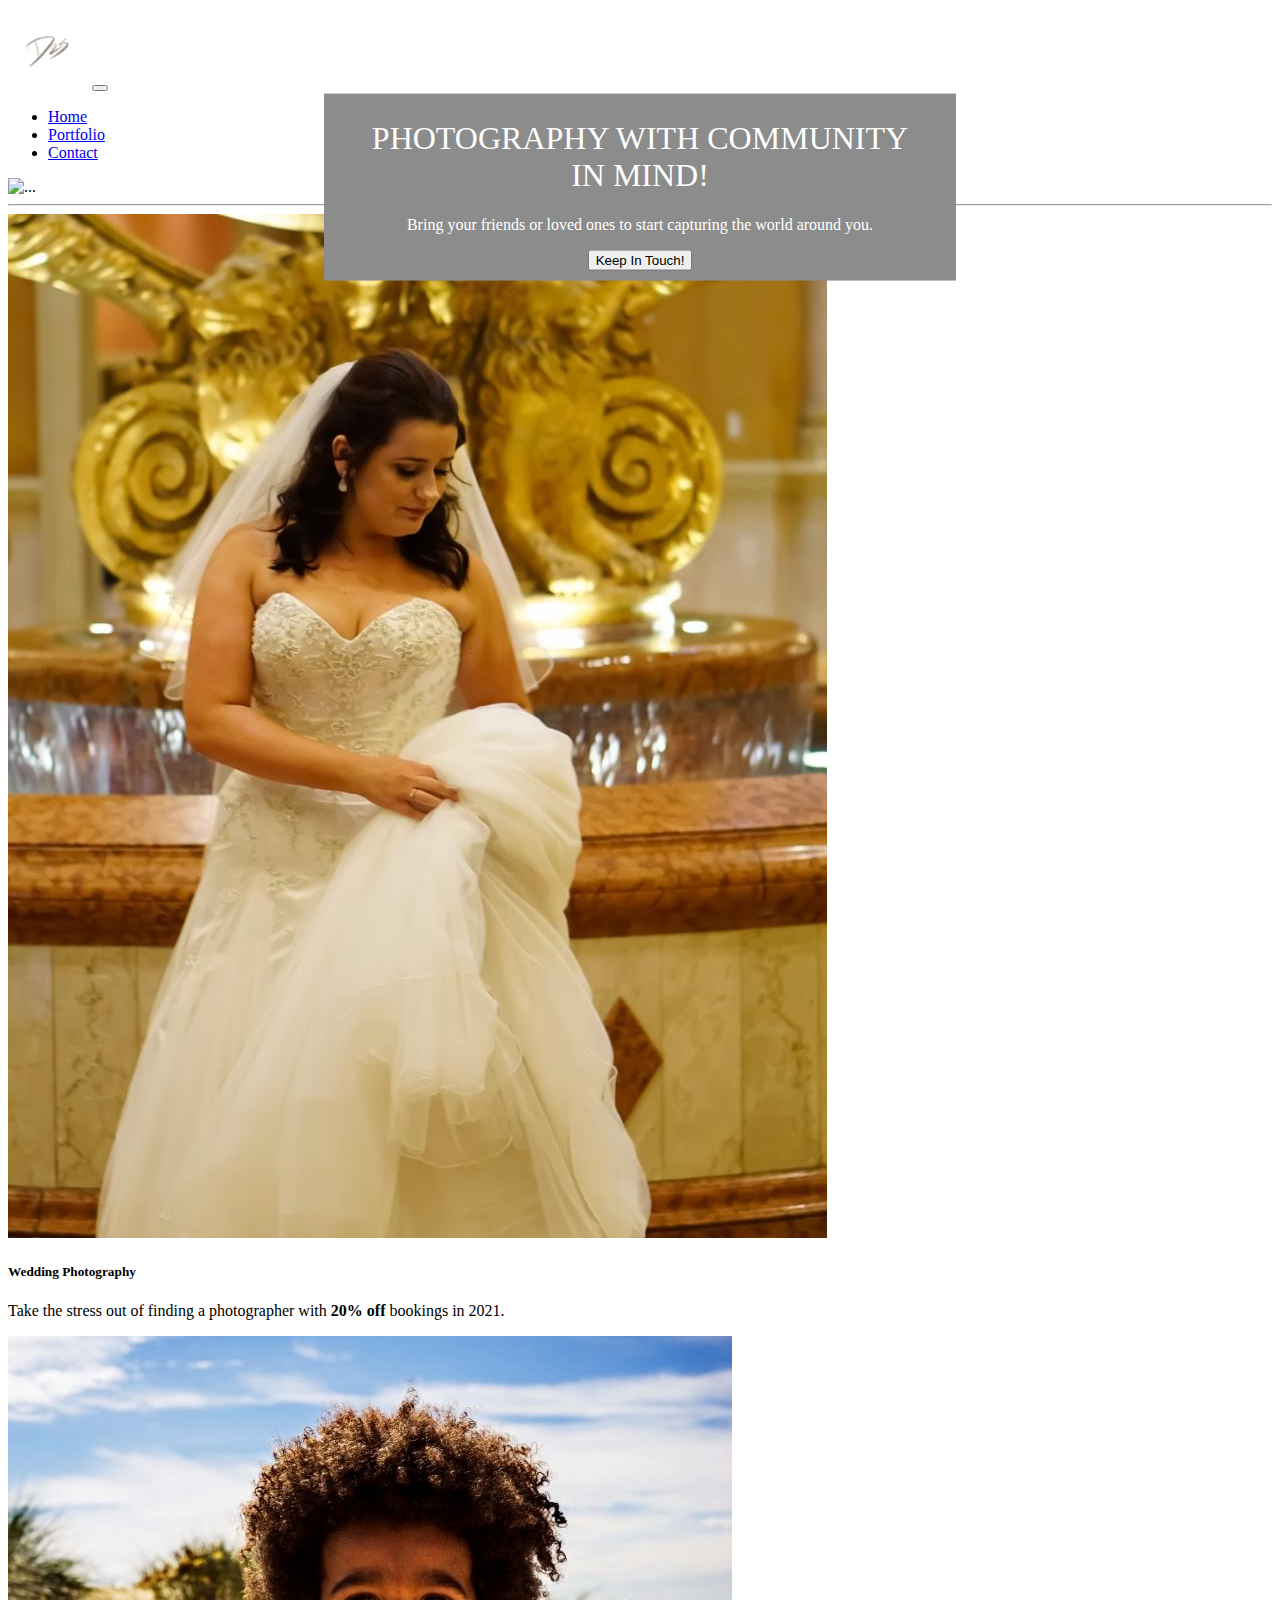
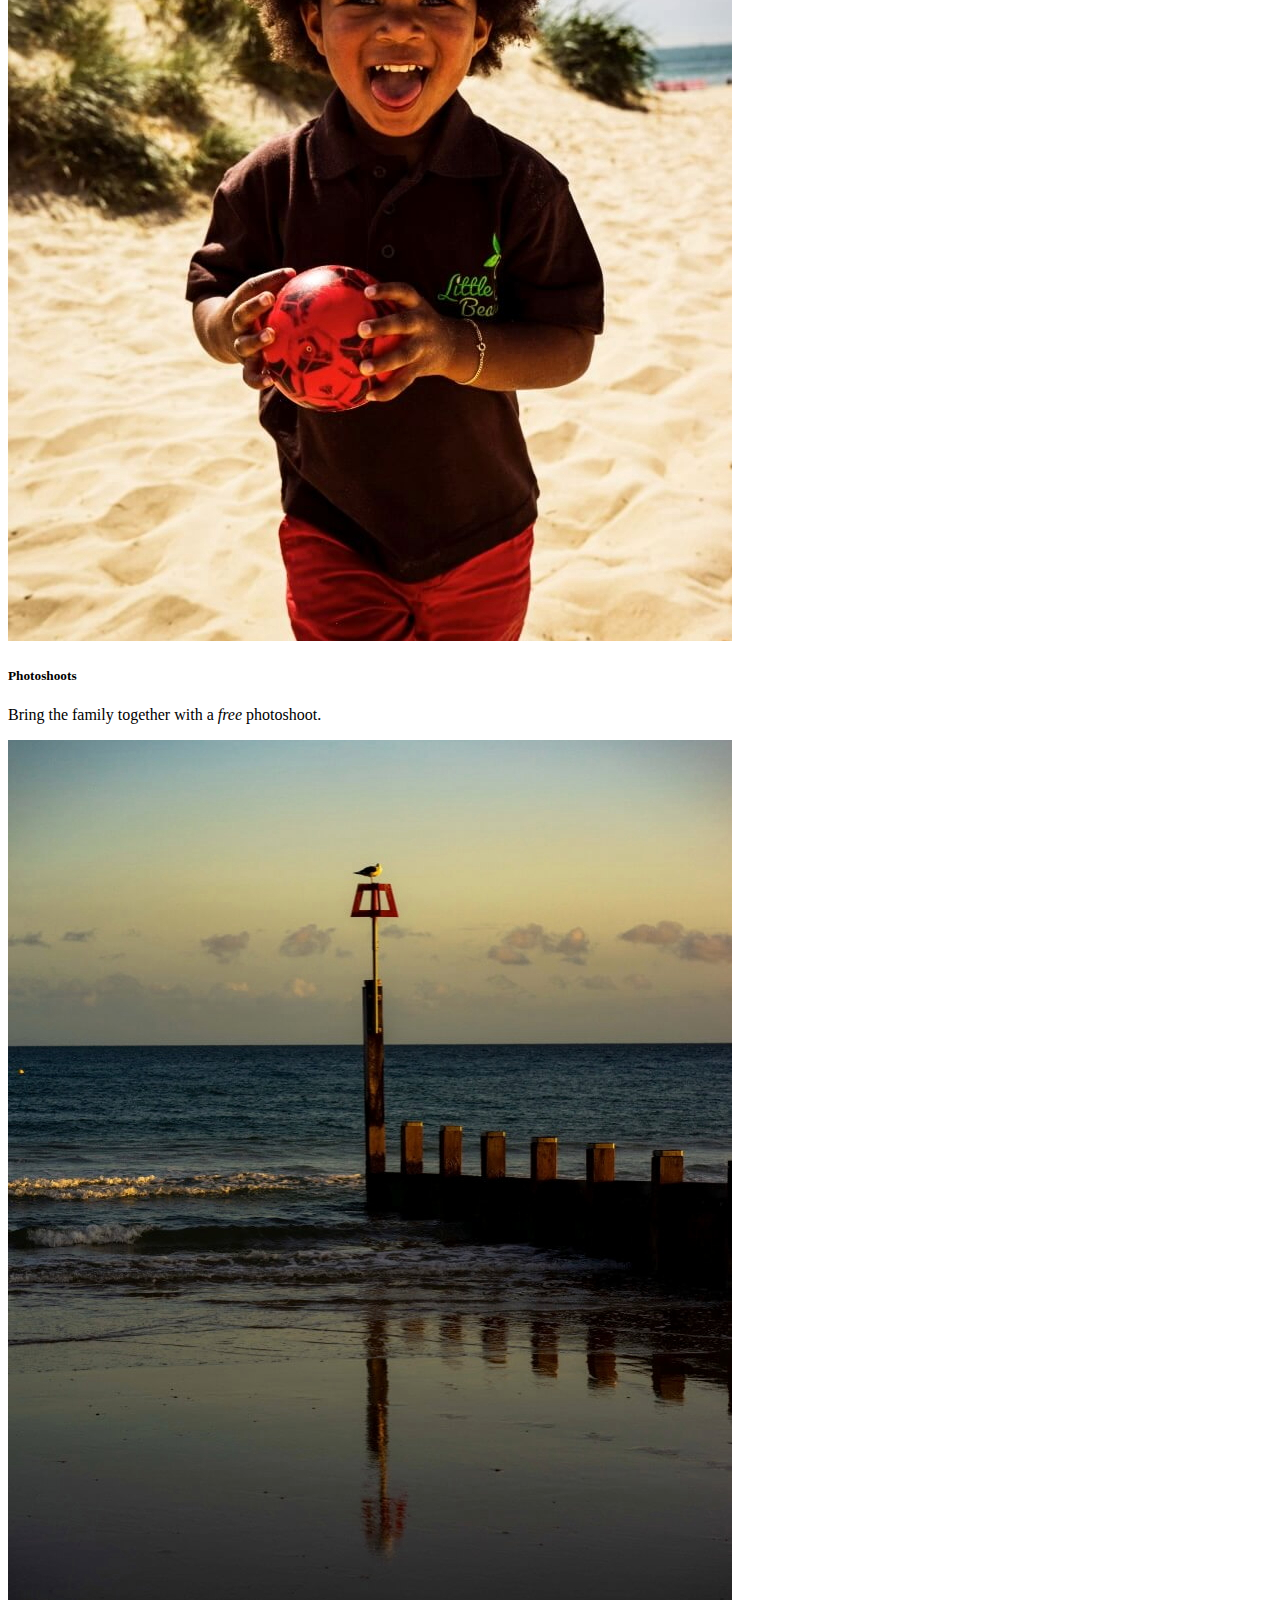
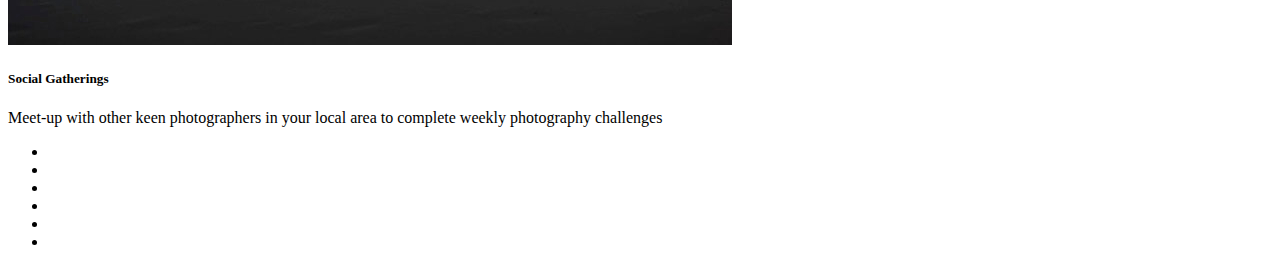
==== commit 05558563: "I have scaled back my work load by working on one page at a time. In doing so i have updated and sty" ====
--- a/assets/index.html
+++ b/assets/index.html
@@ -9,7 +9,7 @@
     <link rel="stylesheet" href="https://use.fontawesome.com/releases/v5.6.1/css/all.css" integrity="sha384-gfdkjb5BdAXd+lj+gudLWI+BXq4IuLW5IT+brZEZsLFm++aCMlF1V92rMkPaX4PP" crossorigin="anonymous">
     <link rel="preconnect" href="https://fonts.gstatic.com">
     <link href="https://fonts.googleapis.com/css2?family=Raleway:ital,wght@0,100;0,200;0,300;0,400;0,500;0,600;0,700;1,100;1,200;1,300;1,400;1,500;1,600;1,700&display=swap" rel="stylesheet">
-    <link rel="stylesheet" href="css/style.css" type="text/css" />
+    <link rel="stylesheet" href="css/style.css" type="text/css" /> 
 </head>
 <body>
   <!-- Navigation -->
@@ -29,62 +29,45 @@
        <li class="nav-item">
         <a class="nav-link" href="signup.html">Contact</a></li>
     </ul>
-    <ul class="navbar-nav flex-row flex-wrap ms-md-auto social-links">
-         <li class="nav-item col-6 col-md-auto navbar-social">
-         <li><a href="https://www.facebook.com" target="_blank"><i class="fab fa-facebook"></i></a></li>
-         </li>
-         <li class="snav-item col-6 col-md-auto social-links">
-         <li><a href="https://www.twitter.com" target="_blank"><i class="fab fa-twitter-square"></i></a></li>
-         </li>
-         <li class="nav-item col-6 col-md-auto social-links">
-         <li><a href="https://www.instagram.com" target="_blank"><i class="fab fa-instagram"></i></a></li>
-        </li>
-      </ul>
-    </div>
-   </nav>
+  </div>
+ </nav>
 </header>
 <!-- /.Navigation -->
+<div class="hero-image">
+  <img src="./images/SheepW.jpeg" class="img-fluid" alt="...">
+   <div class="hero-text">
+    <h1>Photography with community in mind!</h1>
+    <p>Bring your friends or loved ones to start capturing the world around you.</p>
+    <button class="btn btn-success">Keep In Touch!</button>
+  </div>
+</div>
+<!-- Hero Image -->
 
-<!-- Shoutout -->
-<div class="row">
- <div class="col-12">
-  <section class="callout text-center">
-<img src="./images/SheepW.jpeg" class="img-fluid">
-    <div id="headline-text">
-        <h1>Photography with community in mind.</h1>
-          <p class="lead">Sign up today for a free photoshoot, course induction or register your interest in a photography meet-up.</p>
-            <span class="d-inline d-sm-none"><br></span>
-             <p><button class="btn btn-success" data-toggle="modal" data-target="#signUpModal">Keep in Touch!</button></p>
-             <p class="text-muted"><small>Photoshoot does not include photos, digital or physical.</small></p>
-        </div>        
-</section>
-</div>
-</div>
-<!-- /.Shoutout -->
+<!-- /.Hero Image -->
 <hr>
 <!-- Sales Pitch -->
 <div class="row row-cols-1 row-cols-md-3 g-4">
   <div class="col">
     <div class="card h-100">
-      <img src="./images/WeddingP.jpeg" class="card-img-top" alt="...">
+      <img src="./images/WeddingP.jpeg" class="card-img-top" alt="Bride">
       <div class="card-body">
         <h5 class="card-title">Wedding Photography</h5>
-        <p class="card-text">Take the stress out of finding a photographer with 20% off bookings in 2021.</p>
+        <p class="card-text">Take the stress out of finding a photographer with <strong>20% off</strong> bookings in 2021.</p>
          </div>
         </div>
       </div>
   <div class="col">
     <div class="card h-100">
-      <img src="./images/LilBean2.jpeg" class="card-img-top" alt="...">
+      <img src="./images/LilBean2.jpeg" class="card-img-top" alt="Child at the beach">
       <div class="card-body">
         <h5 class="card-title">Photoshoots</h5>
-        <p class="card-text">Bring the family together with a free photoshoot.</p>
+        <p class="card-text">Bring the family together with a <em>free</em> photoshoot.</p>
       </div>
     </div>
   </div>
   <div class="col">
     <div class="card h-100">
-      <img src="./images/BBeach.jpeg" class="card-img-top" alt="...">
+      <img src="./images/BBeach.jpeg" class="card-img-top" alt="Beach">
       <div class="card-body">
         <h5 class="card-title">Social Gatherings</h5>
         <p class="card-text">Meet-up with other keen photographers in your local area to complete weekly photography challenges</p>
@@ -93,6 +76,19 @@
   </div>
 </div>
 <!-- /.Sales Pitch -->
+<footer>
+    <ul class="flex-row flex-wrap ms-md-auto">
+         <li class="nav-item col-6 col-md-auto">
+         <li><a href="https://www.facebook.com" target="_blank"><i class="fab fa-facebook"></i></a></li>
+         </li>
+         <li class="col-6 col-md-auto">
+         <li><a href="https://www.twitter.com" target="_blank"><i class="fab fa-twitter-square"></i></a></li>
+         </li>
+         <li class="col-6 col-md-auto">
+         <li><a href="https://www.instagram.com" target="_blank"><i class="fab fa-instagram"></i></a></li>
+        </li>
+    </ul>
+</footer>
 
     <script src="https://code.jquery.com/jquery-3.3.1.slim.min.js" integrity="sha384-q8i/X+965DzO0rT7abK41JStQIAqVgRVzpbzo5smXKp4YfRvH+8abtTE1Pi6jizo" crossorigin="anonymous"></script>
     <script src="https://cdnjs.cloudflare.com/ajax/libs/popper.js/1.14.3/umd/popper.min.js" integrity="sha384-ZMP7rVo3mIykV+2+9J3UJ46jBk0WLaUAdn689aCwoqbBJiSnjAK/l8WvCWPIPm49" crossorigin="anonymous"></script>
--- a/assets/css/style.css
+++ b/assets/css/style.css
@@ -1,64 +1,29 @@
 @import url('https://fonts.googleapis.com/css2?family=Raleway:ital,wght@0,100;0,200;0,300;0,400;0,500;0,600;0,700;1,100;1,200;1,300;1,400;1,500;1,600;1,700&display=swap');
 
-body {
-    font-family: Raleway, sans-serif;
-    color: #9398A2;
+/* The hero image */
+.hero-image {
+  height: 50%;
+  background-position: center;
+  background-repeat: no-repeat;
+  background-size: cover;
+  position: relative;
 }
 
-.social-links {
-    color: aquamarine;
+.hero-text {
+  background-color: rgb(141, 140, 140); 
+  padding-top: 5px;
+  padding-right: 35px;
+  padding-bottom: 10px;
+  padding-left: 35px;
+  text-align: center;
+  position: absolute;
+  top: 50%;
+  left: 50%;
+  transform: translate(-50%, -50%);
+  color: rgb(255, 255, 255);
 }
 
-.contact-form {
-    background-color: rgba(60, 60, 60, 0.6);
-    color: #fff;
-    margin-top: 50px;
-    margin-right: 50px;
-    margin-bottom: 50px;
-    margin-left: 50px;
-    width: 70%;
-    position: absolute;
-    padding-left: 10%;
-    padding: 30px;
-}
-
-.contact-form h1 {
+.hero-text h1 {
     text-transform: uppercase;
-}
-
-.text-input {
-    background: transparent;
-    background-color: #fafafa;
-    width: 50%;
-    height: 25px;
-    margin-top: 5px;
-    margin-bottom: 20px;
-    border-width: 1px;
-    border-style: solid;
-    border-color: #fafafa;
-    border-radius: 2px;
-    position: relative;
-}
-
-.text-input a:hover {
-    border-color: #f16c6b;
-}
-
-.kit-button {
-    margin-top: 20px;
-    border-radius: 2px;
-    padding-top: 15px;
-    padding-right: 32px;
-    padding-bottom: 15px;
-    padding-left: 32px;
-    text-align: center;
-    font-size: 100%;
-    background-color: #f16c6b;
-    color: #fafafa;
-    position: block;
-}
-
-.kit-button a:hover {
-    background-color: #fafafa;
-    color: #f16c6b;
+    font-weight: lighter;
 }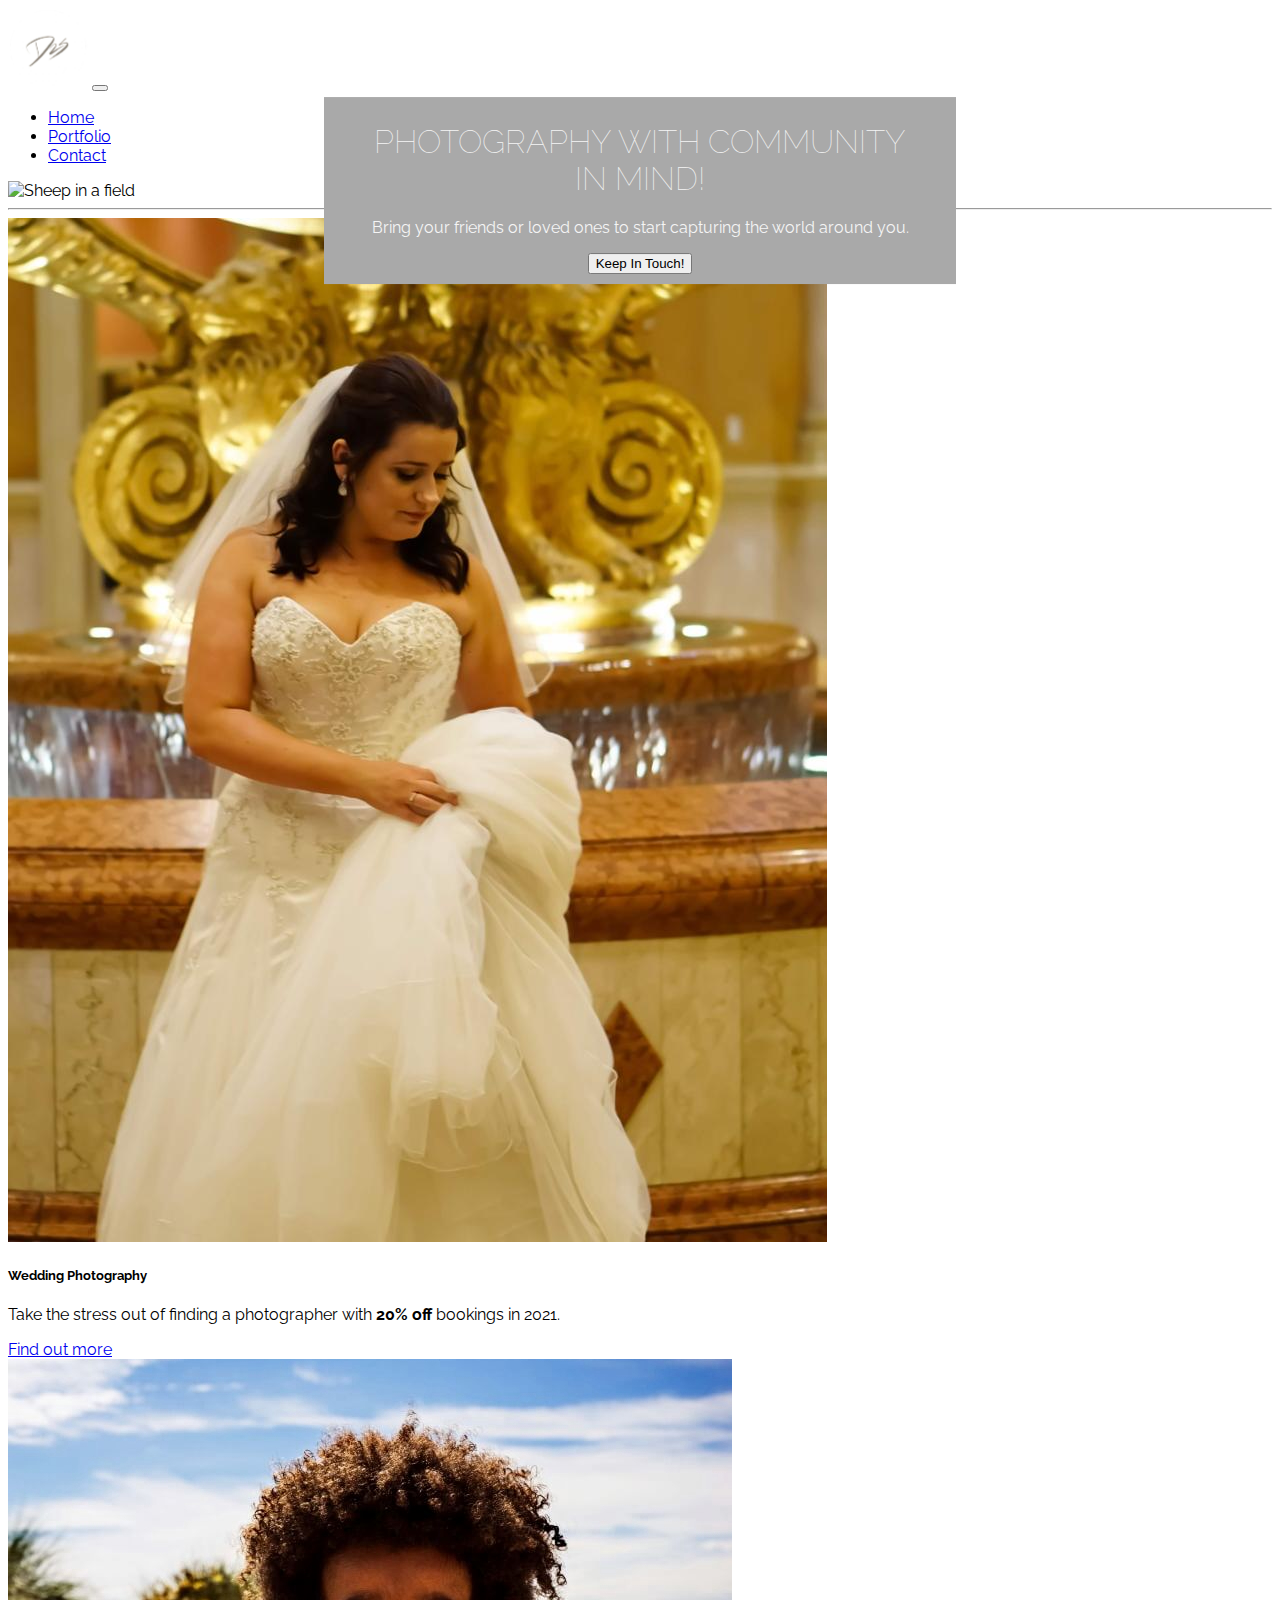
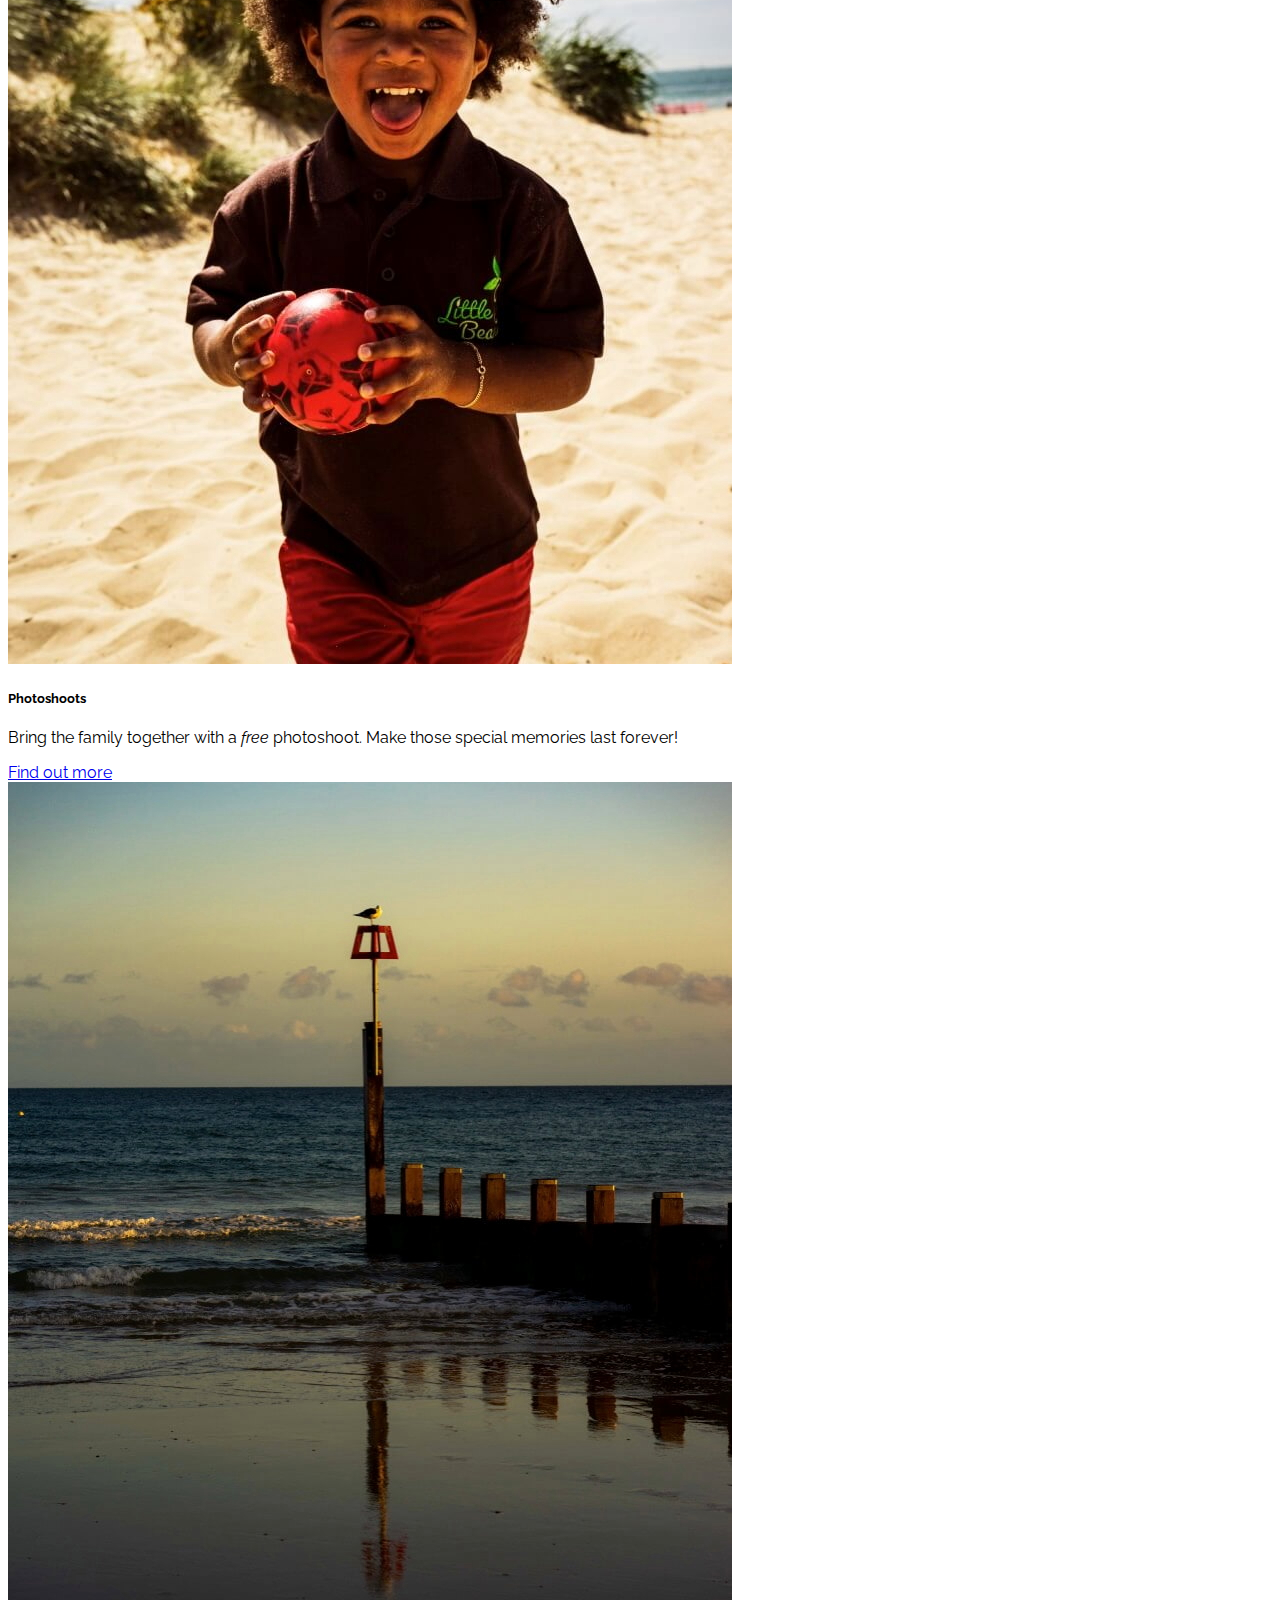
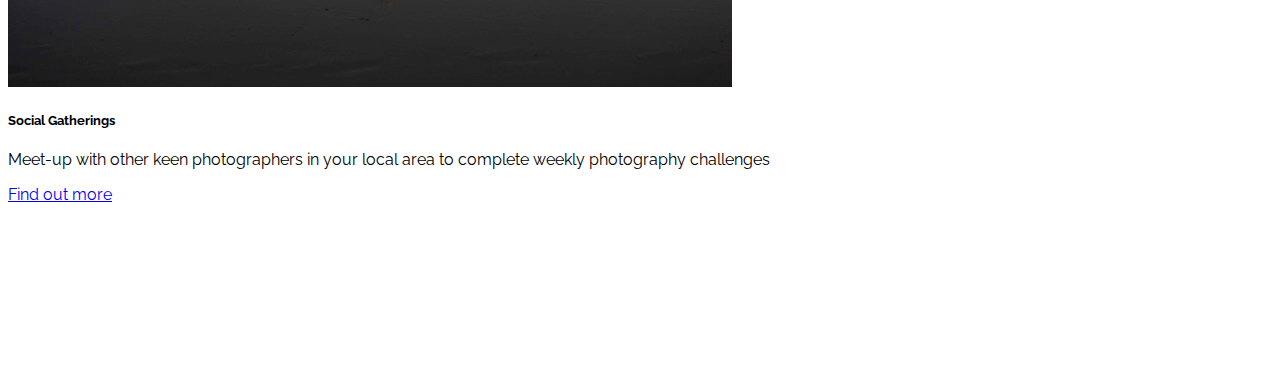
==== commit 18628121: "Updated gallery with a four card layout from bootstrap" ====
--- a/assets/index.html
+++ b/assets/index.html
@@ -33,26 +33,27 @@
  </nav>
 </header>
 <!-- /.Navigation -->
+
+<!-- Hero Image -->
 <div class="hero-image">
-  <img src="./images/SheepW.jpeg" class="img-fluid" alt="...">
+  <img src="./images/SheepW.jpeg" class="img-fluid" alt="Sheep in a field">
    <div class="hero-text">
     <h1>Photography with community in mind!</h1>
     <p>Bring your friends or loved ones to start capturing the world around you.</p>
     <button class="btn btn-success">Keep In Touch!</button>
   </div>
 </div>
-<!-- Hero Image -->
-
 <!-- /.Hero Image -->
 <hr>
 <!-- Sales Pitch -->
 <div class="row row-cols-1 row-cols-md-3 g-4">
   <div class="col">
     <div class="card h-100">
-      <img src="./images/WeddingP.jpeg" class="card-img-top" alt="Bride">
+      <img src="./images/WeddingP.jpeg" class="card-img-top" alt="Bride admiring her dress">
       <div class="card-body">
         <h5 class="card-title">Wedding Photography</h5>
-        <p class="card-text">Take the stress out of finding a photographer with <strong>20% off</strong> bookings in 2021.</p>
+         <p class="card-text">Take the stress out of finding a photographer with <strong>20% off</strong> bookings in 2021.</p>
+          <a href="#" class="card-link">Find out more</a>
          </div>
         </div>
       </div>
@@ -61,7 +62,8 @@
       <img src="./images/LilBean2.jpeg" class="card-img-top" alt="Child at the beach">
       <div class="card-body">
         <h5 class="card-title">Photoshoots</h5>
-        <p class="card-text">Bring the family together with a <em>free</em> photoshoot.</p>
+        <p class="card-text">Bring the family together with a <em>free</em> photoshoot. Make those special memories last forever!</p>
+         <a href="#" class="card-link">Find out more</a>
       </div>
     </div>
   </div>
@@ -71,24 +73,22 @@
       <div class="card-body">
         <h5 class="card-title">Social Gatherings</h5>
         <p class="card-text">Meet-up with other keen photographers in your local area to complete weekly photography challenges</p>
+         <a href="#" class="card-link">Find out more</a>
       </div>
     </div>
   </div>
 </div>
 <!-- /.Sales Pitch -->
+
+<!-- Socials -->
 <footer>
-    <ul class="flex-row flex-wrap ms-md-auto">
-         <li class="nav-item col-6 col-md-auto">
+    <ul class="social-links">
          <li><a href="https://www.facebook.com" target="_blank"><i class="fab fa-facebook"></i></a></li>
-         </li>
-         <li class="col-6 col-md-auto">
          <li><a href="https://www.twitter.com" target="_blank"><i class="fab fa-twitter-square"></i></a></li>
-         </li>
-         <li class="col-6 col-md-auto">
          <li><a href="https://www.instagram.com" target="_blank"><i class="fab fa-instagram"></i></a></li>
-        </li>
     </ul>
 </footer>
+<!-- /.Socials -->
 
     <script src="https://code.jquery.com/jquery-3.3.1.slim.min.js" integrity="sha384-q8i/X+965DzO0rT7abK41JStQIAqVgRVzpbzo5smXKp4YfRvH+8abtTE1Pi6jizo" crossorigin="anonymous"></script>
     <script src="https://cdnjs.cloudflare.com/ajax/libs/popper.js/1.14.3/umd/popper.min.js" integrity="sha384-ZMP7rVo3mIykV+2+9J3UJ46jBk0WLaUAdn689aCwoqbBJiSnjAK/l8WvCWPIPm49" crossorigin="anonymous"></script>
--- a/assets/css/style.css
+++ b/assets/css/style.css
@@ -1,4 +1,9 @@
 @import url('https://fonts.googleapis.com/css2?family=Raleway:ital,wght@0,100;0,200;0,300;0,400;0,500;0,600;0,700;1,100;1,200;1,300;1,400;1,500;1,600;1,700&display=swap');
+
+body {
+    font-family: Raleway, sans-serif;
+    text-decoration: rgb(73, 68, 68);
+}
 
 /* The hero image */
 .hero-image {
@@ -10,7 +15,7 @@
 }
 
 .hero-text {
-  background-color: rgb(141, 140, 140); 
+  background-color: darkgray; 
   padding-top: 5px;
   padding-right: 35px;
   padding-bottom: 10px;
@@ -20,10 +25,34 @@
   top: 50%;
   left: 50%;
   transform: translate(-50%, -50%);
-  color: rgb(255, 255, 255);
+  color: whitesmoke;
 }
 
 .hero-text h1 {
     text-transform: uppercase;
     font-weight: lighter;
-}+}
+
+/* Sales Pitch Cards */
+
+
+/* Social Footer */
+
+footer{
+  height: 150px;
+}
+
+.social-links{
+  text-align: center;
+}
+
+.social-links li{
+  display: inline;
+}
+
+.social-links i{
+  font-size: 130%;
+  margin: 1%;
+  padding: 5%;
+  color: rgb(73, 68, 68);
+}
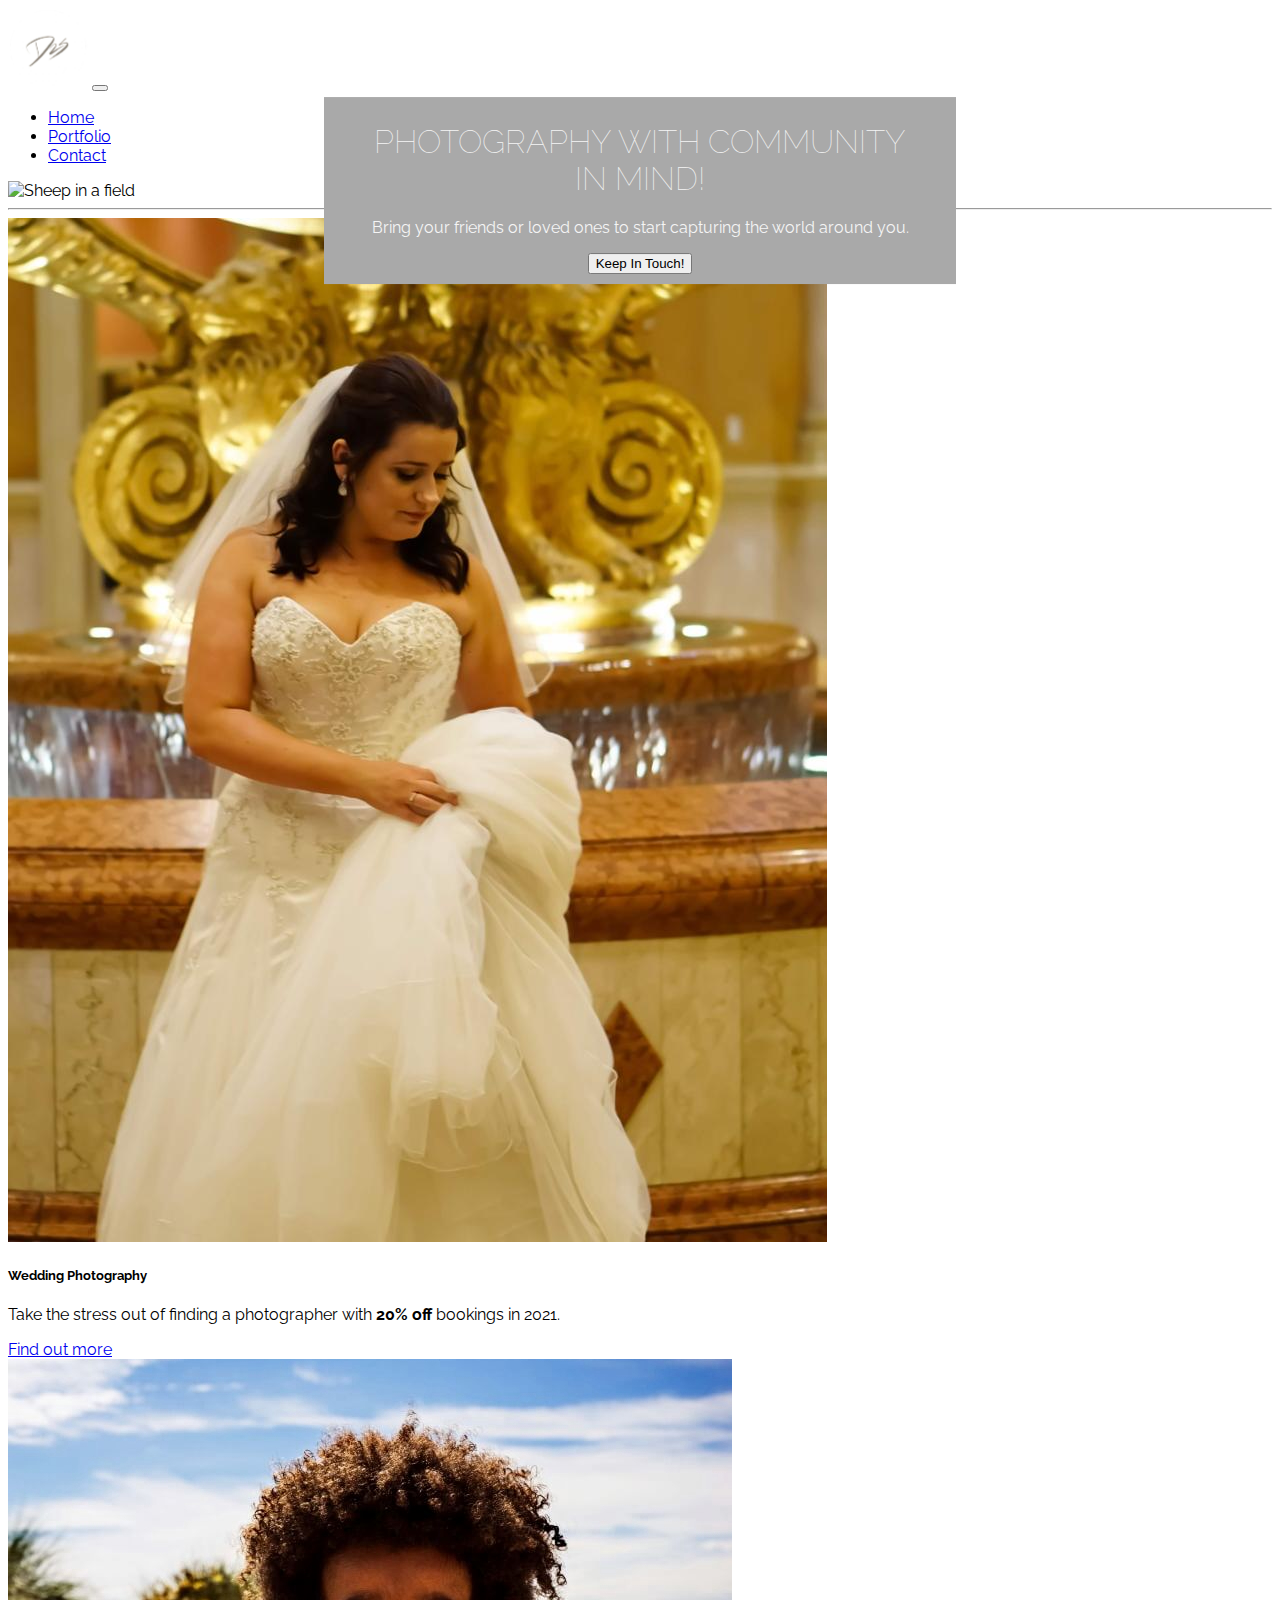
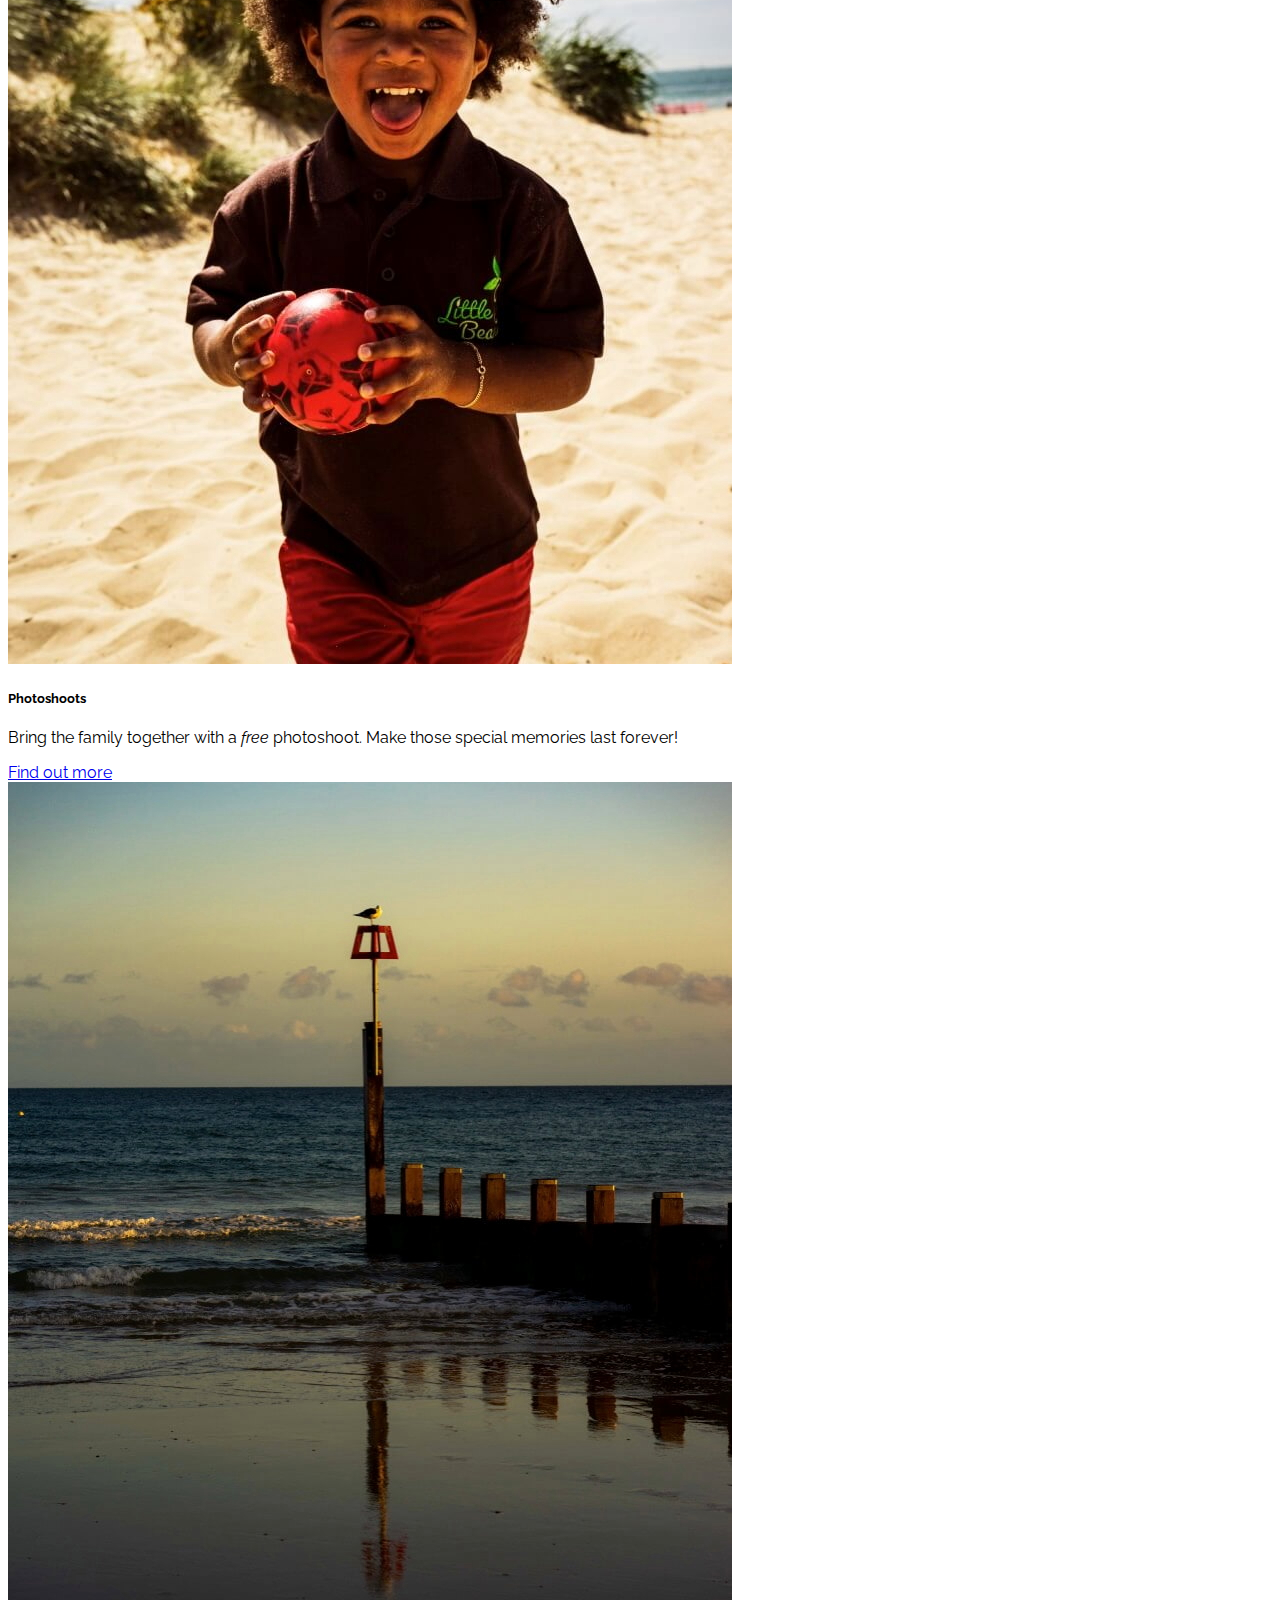
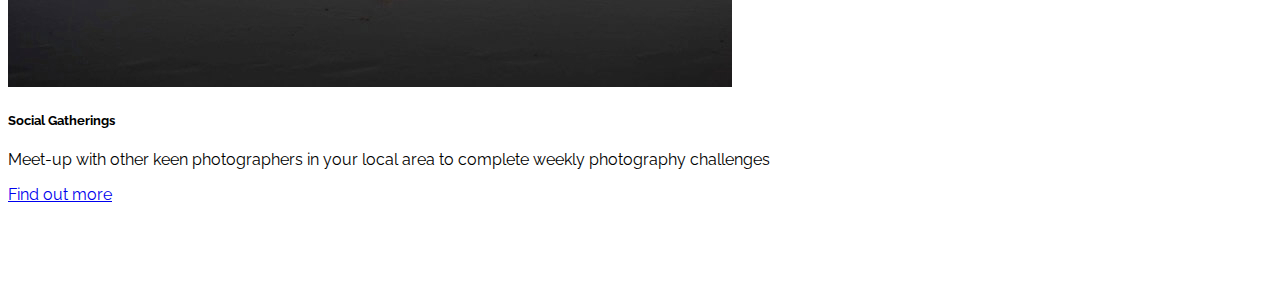
==== commit c777bccc: "Added new contact form and styled with css" ====
--- a/assets/index.html
+++ b/assets/index.html
@@ -53,7 +53,7 @@
       <div class="card-body">
         <h5 class="card-title">Wedding Photography</h5>
          <p class="card-text">Take the stress out of finding a photographer with <strong>20% off</strong> bookings in 2021.</p>
-          <a href="#" class="card-link">Find out more</a>
+          <a href="signup.html" class="card-link">Find out more</a>
          </div>
         </div>
       </div>
@@ -63,7 +63,7 @@
       <div class="card-body">
         <h5 class="card-title">Photoshoots</h5>
         <p class="card-text">Bring the family together with a <em>free</em> photoshoot. Make those special memories last forever!</p>
-         <a href="#" class="card-link">Find out more</a>
+         <a href="signup.html" class="card-link">Find out more</a>
       </div>
     </div>
   </div>
@@ -73,7 +73,7 @@
       <div class="card-body">
         <h5 class="card-title">Social Gatherings</h5>
         <p class="card-text">Meet-up with other keen photographers in your local area to complete weekly photography challenges</p>
-         <a href="#" class="card-link">Find out more</a>
+         <a href="signup.html" class="card-link">Find out more</a>
       </div>
     </div>
   </div>
--- a/assets/css/style.css
+++ b/assets/css/style.css
@@ -39,7 +39,7 @@
 /* Social Footer */
 
 footer{
-  height: 150px;
+  height: 50px;
 }
 
 .social-links{
@@ -56,3 +56,32 @@
   padding: 5%;
   color: rgb(73, 68, 68);
 }
+
+/* Contact Form */
+
+.bg-image {
+  height: 50%;
+  background-position: center;
+  background-repeat: no-repeat;
+  background-size: cover;
+  position: relative;
+}
+
+.contact-form {
+  background-color: darkgray; 
+  padding-top: 5px;
+  padding-right: 35px;
+  padding-bottom: 10px;
+  padding-left: 35px;
+  text-align: center;
+  position: absolute;
+  top: 50%;
+  left: 50%;
+  transform: translate(-50%, -50%);
+  color: whitesmoke;  
+}
+
+.contact-form h2 {
+    text-transform: uppercase;
+    font-weight: lighter;
+}